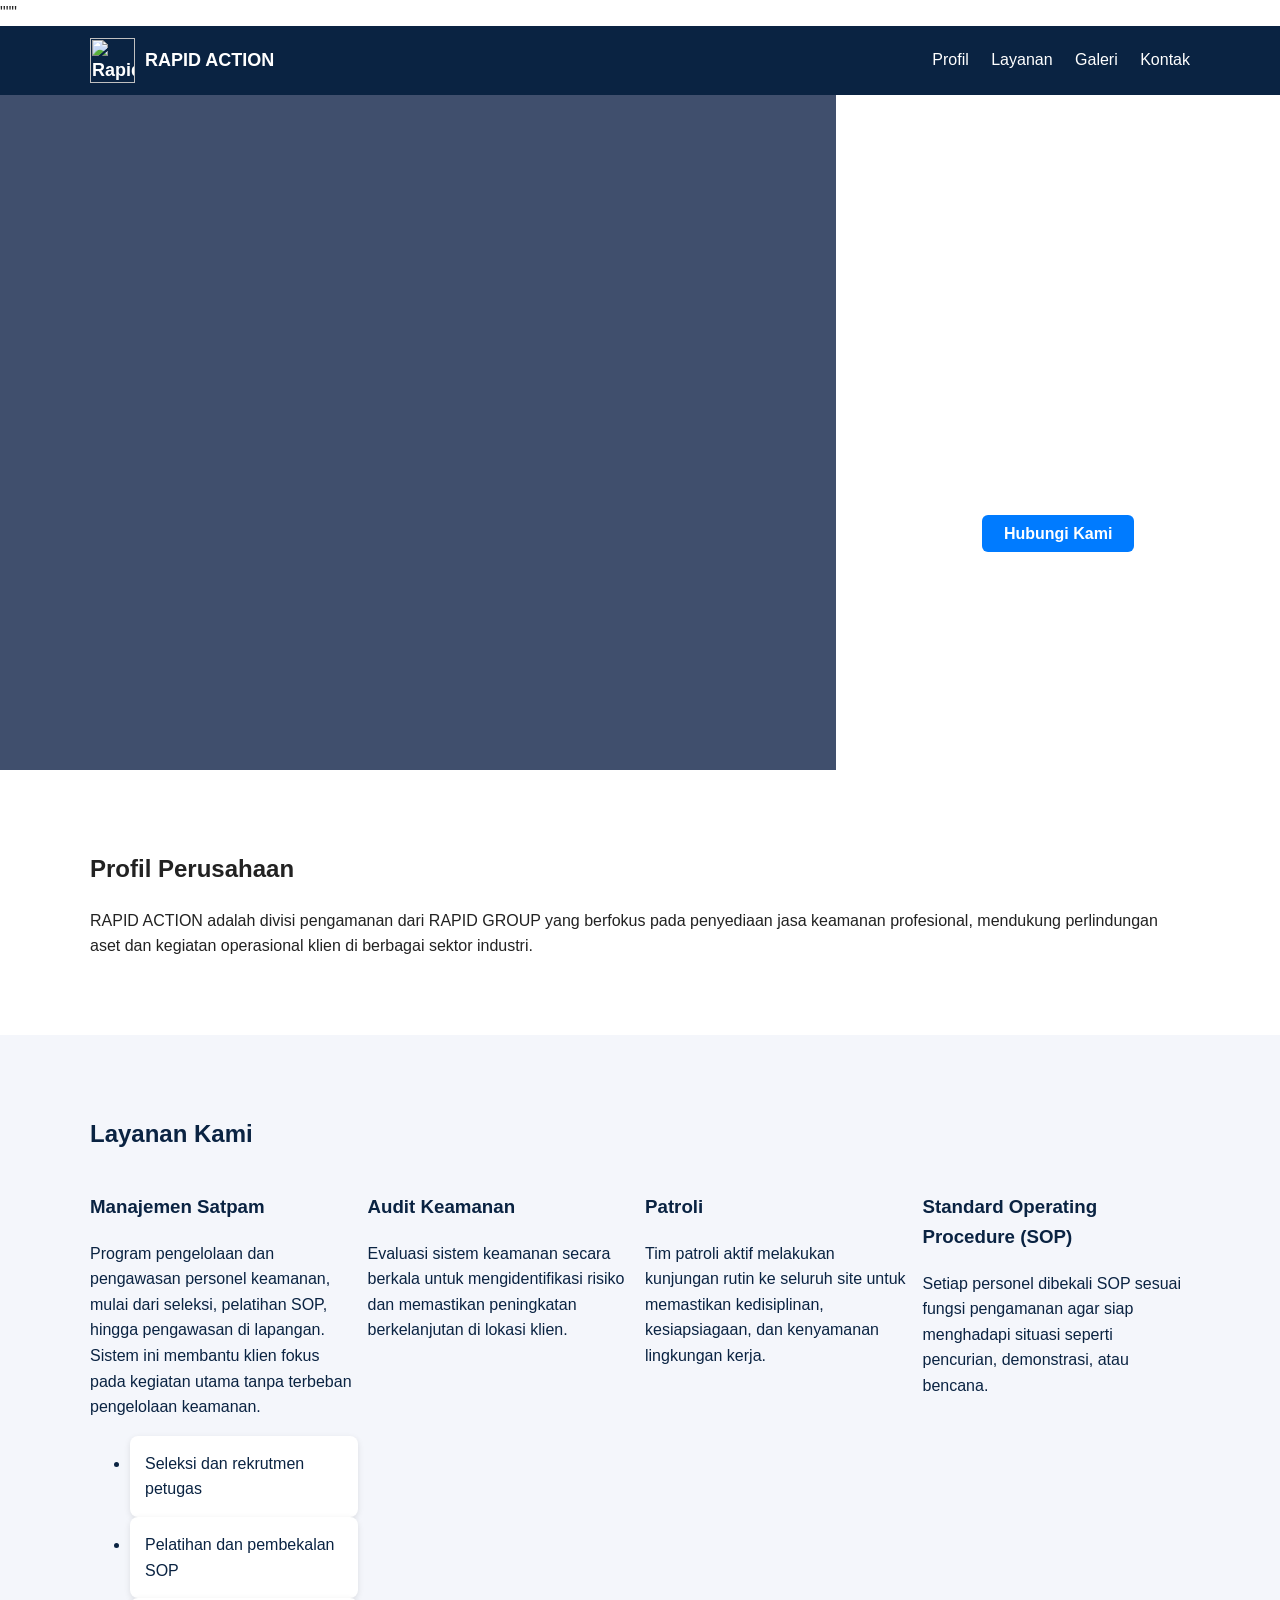
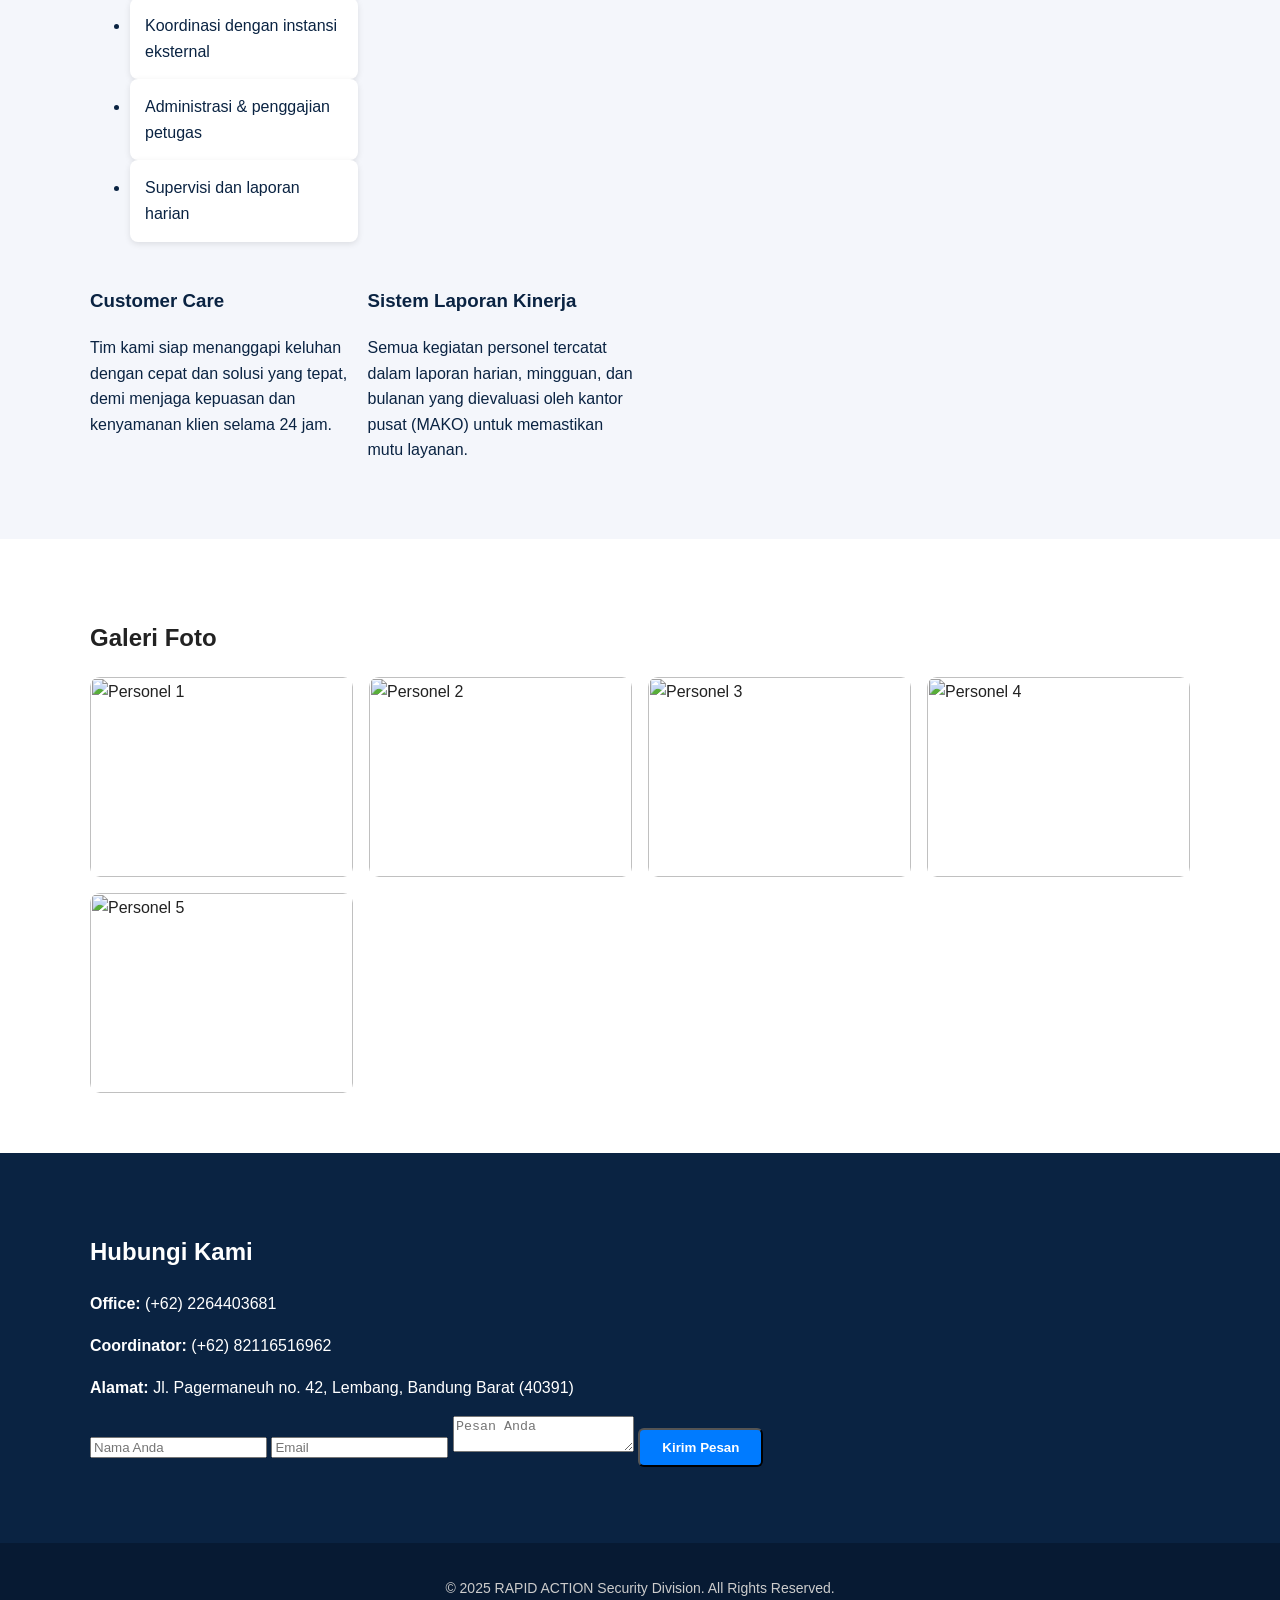
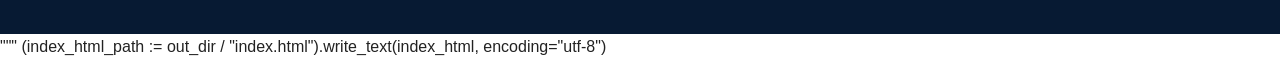
==== index.html @ 0999feb3 "Update index.html" ====
"""<!DOCTYPE html>
<html lang="id">
<head>
  <meta charset="UTF-8" />
  <meta name="viewport" content="width=device-width, initial-scale=1.0" />
  <title>RAPID ACTION - Security Division</title>
  <link rel="stylesheet" href="style.css" />
</head>
<body>
  <!-- HEADER -->
  <header class="navbar">
    <div class="container nav-container">
      <div class="logo">
        <img src="images/logo.png" alt="Rapid Action Logo" />
        <span>RAPID ACTION</span>
      </div>
      <nav>
        <a href="#profil">Profil</a>
        <a href="#layanan">Layanan</a>
        <a href="#galeri">Galeri</a>
        <a href="#kontak">Kontak</a>
      </nav>
    </div>
  </header>

  <!-- HERO -->
  <section class="hero" id="home">
    <div class="hero-overlay"></div>
    <div class="hero-content container">
      <h1>RAPID ACTION SECURITY DIVISION</h1>
      <p class="subtitle">Your Trusted Security Partner</p>
      <a href="#kontak" class="btn-primary">Hubungi Kami</a>
    </div>
  </section>

  <!-- PROFIL -->
  <section id="profil" class="container section fade-up">
    <h2>Profil Perusahaan</h2>
    <p>
      RAPID ACTION adalah divisi pengamanan dari RAPID GROUP yang berfokus pada penyediaan jasa keamanan profesional,
      mendukung perlindungan aset dan kegiatan operasional klien di berbagai sektor industri.
    </p>
  </section>

  <!-- LAYANAN -->
  <section id="layanan" class="section bg-light fade-up">
    <div class="container">
      <h2>Layanan Kami</h2>
      <div class="services">
        <div class="card">
          <h3>Manajemen Satpam</h3>
          <p>
            Program pengelolaan dan pengawasan personel keamanan, mulai dari seleksi, pelatihan SOP, hingga pengawasan di lapangan.
            Sistem ini membantu klien fokus pada kegiatan utama tanpa terbeban pengelolaan keamanan.
          </p>
          <ul>
            <li>Seleksi dan rekrutmen petugas</li>
            <li>Pelatihan dan pembekalan SOP</li>
            <li>Koordinasi dengan instansi eksternal</li>
            <li>Administrasi & penggajian petugas</li>
            <li>Supervisi dan laporan harian</li>
          </ul>
        </div>

        <div class="card">
          <h3>Audit Keamanan</h3>
          <p>Evaluasi sistem keamanan secara berkala untuk mengidentifikasi risiko dan memastikan peningkatan berkelanjutan di lokasi klien.</p>
        </div>

        <div class="card">
          <h3>Patroli</h3>
          <p>Tim patroli aktif melakukan kunjungan rutin ke seluruh site untuk memastikan kedisiplinan, kesiapsiagaan, dan kenyamanan lingkungan kerja.</p>
        </div>

        <div class="card">
          <h3>Standard Operating Procedure (SOP)</h3>
          <p>Setiap personel dibekali SOP sesuai fungsi pengamanan agar siap menghadapi situasi seperti pencurian, demonstrasi, atau bencana.</p>
        </div>

        <div class="card">
          <h3>Customer Care</h3>
          <p>Tim kami siap menanggapi keluhan dengan cepat dan solusi yang tepat, demi menjaga kepuasan dan kenyamanan klien selama 24 jam.</p>
        </div>

        <div class="card">
          <h3>Sistem Laporan Kinerja</h3>
          <p>Semua kegiatan personel tercatat dalam laporan harian, mingguan, dan bulanan yang dievaluasi oleh kantor pusat (MAKO) untuk memastikan mutu layanan.</p>
        </div>
      </div>
    </div>
  </section>

  <!-- GALERI -->
  <section id="galeri" class="container section fade-up">
    <h2>Galeri Foto</h2>
    <div class="gallery">
      <img src="images/foto1.jpg" alt="Personel 1" />
      <img src="images/foto2.jpg" alt="Personel 2" />
      <img src="images/foto3.jpg" alt="Personel 3" />
      <img src="images/foto4.jpg" alt="Personel 4" />
      <img src="images/foto5.jpg" alt="Personel 5" />
    </div>
  </section>

  <!-- KONTAK -->
  <section id="kontak" class="section bg-dark fade-up">
    <div class="container contact">
      <h2>Hubungi Kami</h2>
      <p><strong>Office:</strong> (+62) 2264403681</p>
      <p><strong>Coordinator:</strong> (+62) 82116516962</p>
      <p><strong>Alamat:</strong> Jl. Pagermaneuh no. 42, Lembang, Bandung Barat (40391)</p>
      <form>
        <input type="text" placeholder="Nama Anda" required />
        <input type="email" placeholder="Email" required />
        <textarea placeholder="Pesan Anda" required></textarea>
        <button type="submit" class="btn-primary">Kirim Pesan</button>
      </form>
    </div>
  </section>

  <footer>
    <p>© 2025 RAPID ACTION Security Division. All Rights Reserved.</p>
  </footer>

  <script src="scroll.js"></script>
</body>
</html>
"""
(index_html_path := out_dir / "index.html").write_text(index_html, encoding="utf-8")
---- style.css ----
body {
  margin: 0;
  font-family: "Segoe UI", sans-serif;
  line-height: 1.6;
  color: #222;
}

/* HEADER */
.navbar {
  background: #0a2342;
  color: #fff;
  padding: 12px 0;
  position: sticky;
  top: 0;
  z-index: 100;
}

.nav-container {
  display: flex;
  justify-content: space-between;
  align-items: center;
  max-width: 1100px;
  margin: 0 auto;
  padding: 0 20px;
}

.logo {
  display: flex;
  align-items: center;
  gap: 10px;
  font-weight: bold;
  font-size: 18px;
}

.logo img {
  height: 45px;
}

nav a {
  color: #fff;
  margin-left: 18px;
  text-decoration: none;
  font-weight: 500;
}

nav a:hover {
  color: #7aa6ff;
}

/* HERO */
.hero {
  background: url("images/building-night.jpg") center/cover no-repeat;
  height: 75vh;
  display: flex;
  align-items: center;
  justify-content: center;
  color: white;
  position: relative;
}

.hero-overlay {
  background: rgba(0, 20, 60, 0.75);
  width: 100%;
  height: 100%;
  display: flex;
  align-items: center;
}

.hero-content {
  max-width: 800px;
  margin: 0 auto;
  text-align: center;
  padding: 20px;
}

.hero h1 {
  font-size: 36px;
  margin-bottom: 16px;
}

.btn-primary {
  background: #007bff;
  color: #fff;
  padding: 10px 22px;
  border-radius: 6px;
  text-decoration: none;
  font-weight: bold;
  transition: 0.3s;
}

.btn-primary:hover {
  background: #005dc1;
}

/* SECTIONS */
.section {
  padding: 60px 20px;
}

.container {
  max-width: 1100px;
  margin: 0 auto;
}

.bg-light {
  background: #f4f6fb;
}

.bg-dark {
  background: #0a2342;
  color: white;
}

.services {
  list-style: none;
  padding: 0;
  display: grid;
  grid-template-columns: repeat(auto-fit, minmax(250px, 1fr));
  gap: 10px;
}

.services li {
  background: white;
  padding: 15px;
  border-radius: 8px;
  color: #0a2342;
  box-shadow: 0 2px 6px rgba(0, 0, 0, 0.1);
}

/* GALERI */
.gallery {
  display: grid;
  grid-template-columns: repeat(auto-fit, minmax(260px, 1fr));
  gap: 16px;
}

.gallery img {
  width: 100%;
  height: 200px;
  object-fit: cover;
  border-radius: 10px;
  transition: transform 0.3s;
}

.gallery img:hover {
  transform: scale(1.05);
}

/* KONTAK */
.contact-container {
  display: flex;
  flex-wrap: wrap;
  gap: 30px;
  justify-content: space-between;
}

.contact-form {
  flex: 1 1 350px;
  display: flex;
  flex-direction: column;
  gap: 10px;
}

.contact-form input,
.contact-form textarea {
  padding: 10px;
  border: none;
  border-radius: 6px;
  font-size: 14px;
}

.contact-form button {
  align-self: start;
}

.contact-info {
  flex: 1 1 300px;
}

/* FOOTER */
footer {
  background: #071a33;
  color: #ccc;
  text-align: center;
  padding: 20px 0;
  font-size: 14px;
}

/* RESPONSIVE */
@media (max-width: 768px) {
  nav {
    display: flex;
    flex-wrap: wrap;
    justify-content: center;
  }
  .hero h1 {
    font-size: 28px;
  }
  .contact-container {
    flex-direction: column;
  }
}
.bg-light {
  background: #f4f6fb;
  color: #0a2342; /* tambahkan baris ini */
}
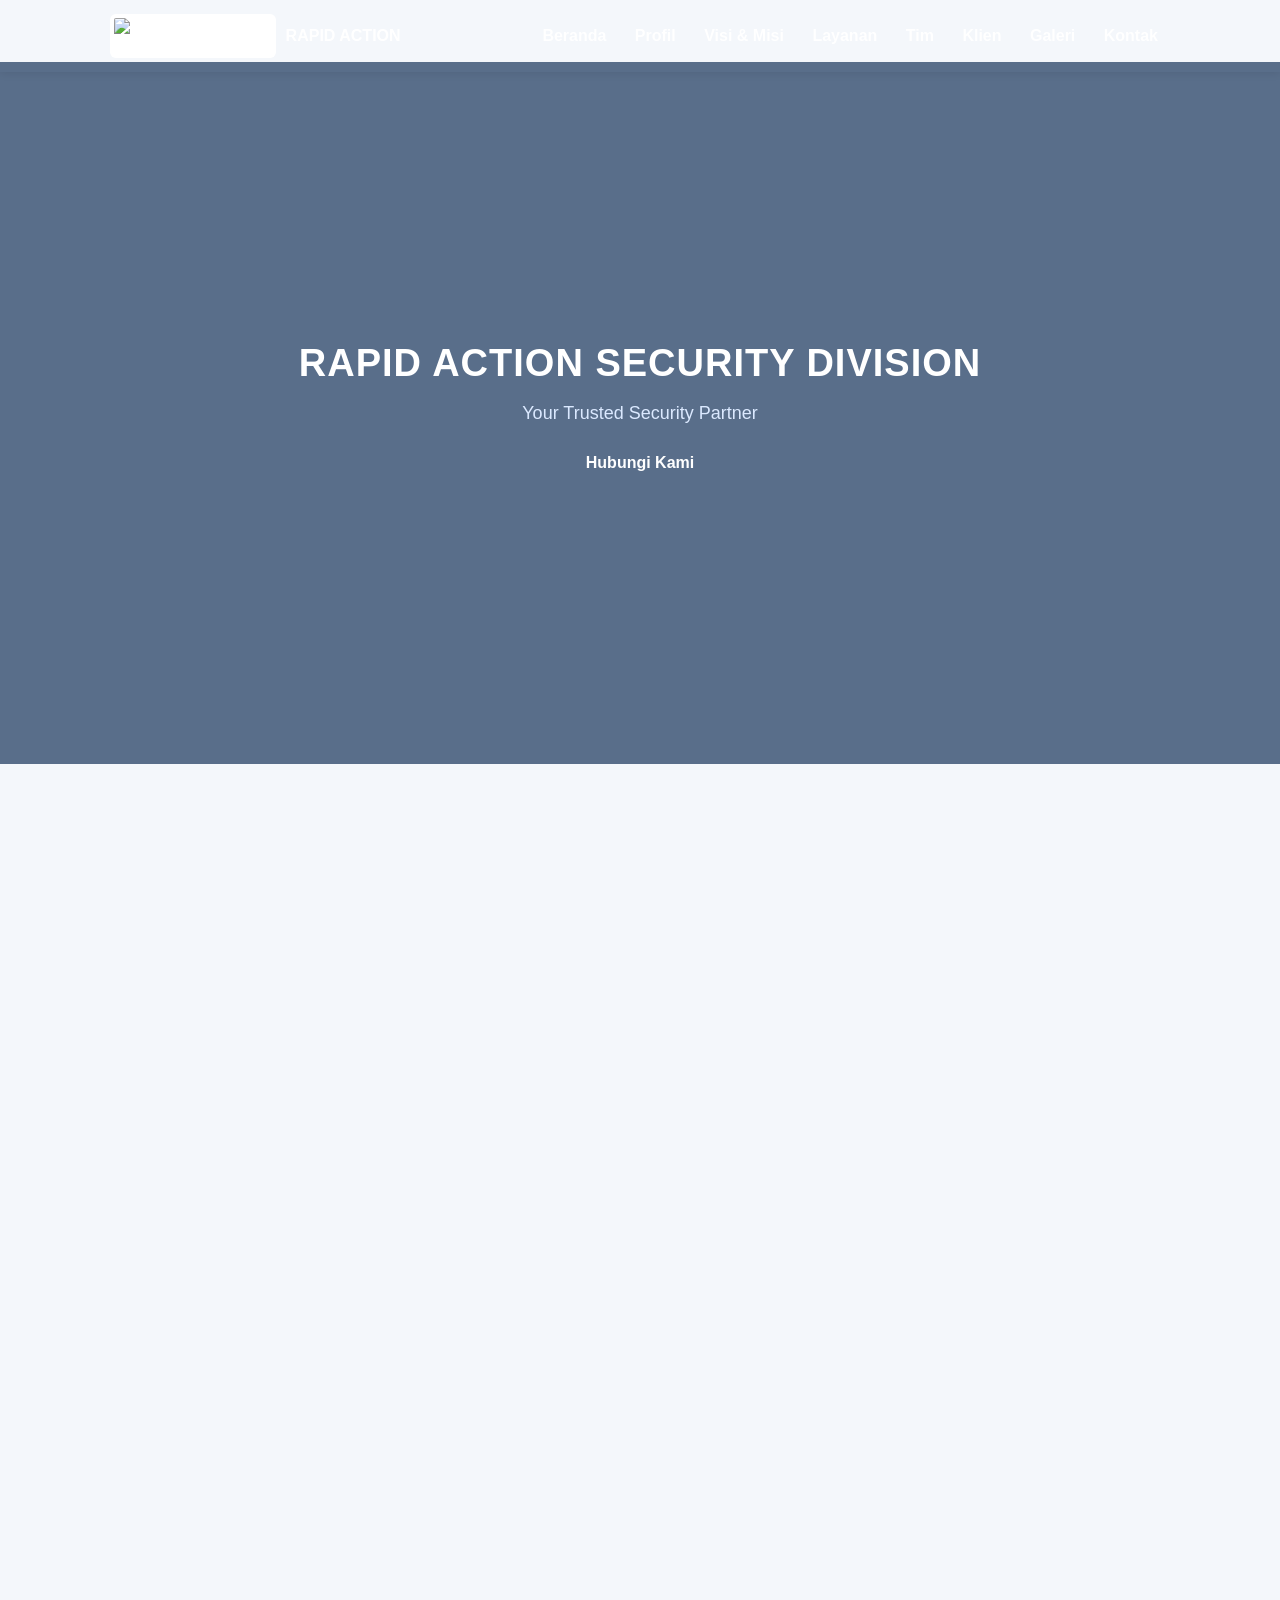
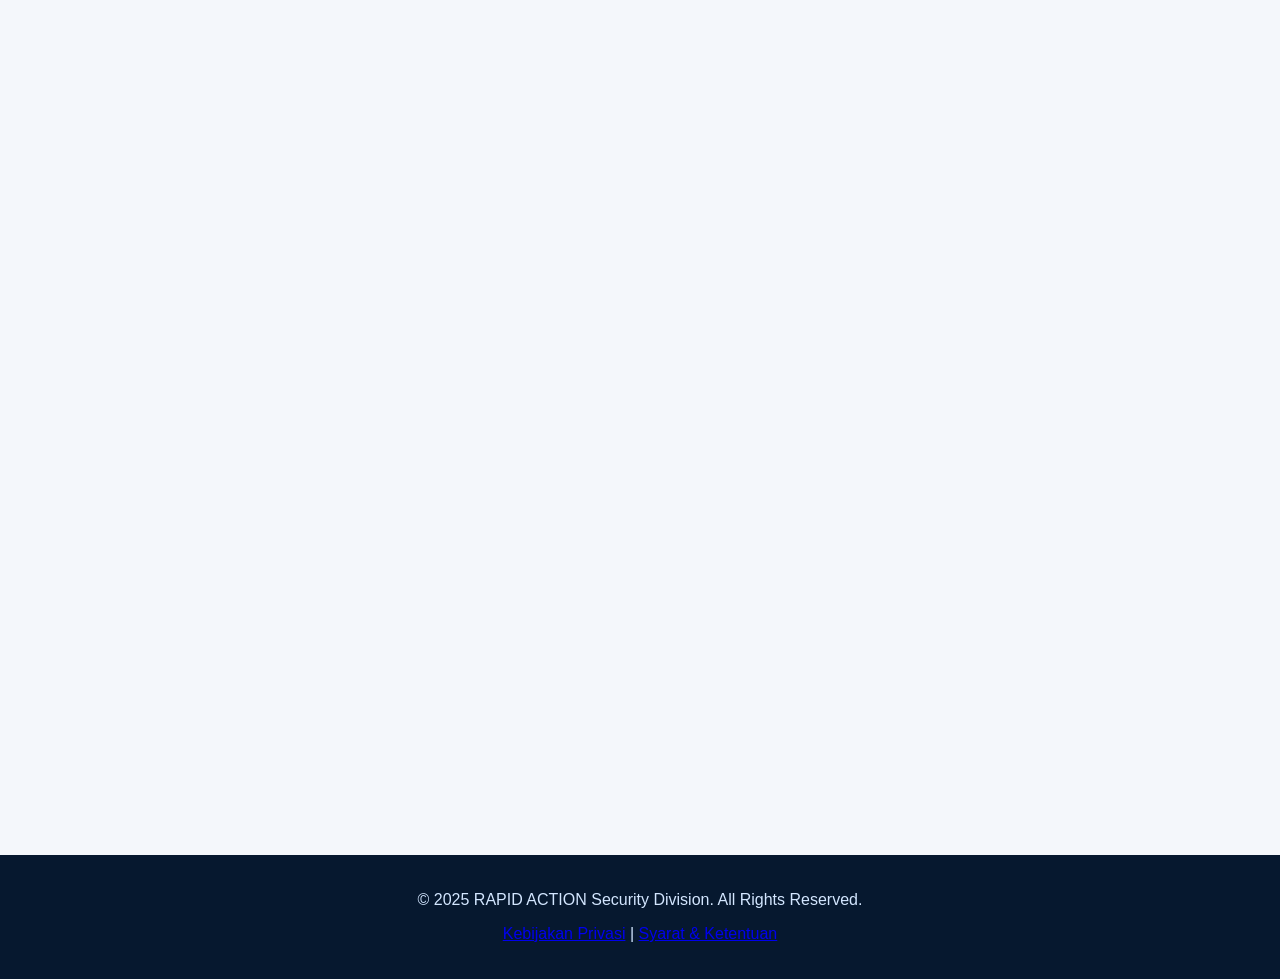
==== commit ddb76471: "Update index.html" ====
--- a/index.html
+++ b/index.html
@@ -1,9 +1,19 @@
-"""<!DOCTYPE html>
+<!DOCTYPE html>
 <html lang="id">
 <head>
   <meta charset="UTF-8" />
   <meta name="viewport" content="width=device-width, initial-scale=1.0" />
   <title>RAPID ACTION - Security Division</title>
+
+  <!-- SEO Meta Tags -->
+  <meta name="description" content="RAPID ACTION Security Division menyediakan layanan keamanan profesional dan terpercaya di berbagai sektor industri." />
+  <meta name="keywords" content="security, keamanan, satpam, patroli, audit keamanan, jasa keamanan profesional" />
+  <meta name="author" content="RAPID GROUP" />
+
+  <!-- Favicon -->
+  <link rel="icon" type="image/png" href="images/favicon.png" />
+
+  <!-- Stylesheet -->
   <link rel="stylesheet" href="style.css" />
 </head>
 <body>
@@ -15,8 +25,12 @@
         <span>RAPID ACTION</span>
       </div>
       <nav>
+        <a href="#home">Beranda</a>
         <a href="#profil">Profil</a>
+        <a href="#visi-misi">Visi & Misi</a>
         <a href="#layanan">Layanan</a>
+        <a href="#tim">Tim</a>
+        <a href="#klien">Klien</a>
         <a href="#galeri">Galeri</a>
         <a href="#kontak">Kontak</a>
       </nav>
@@ -38,55 +52,112 @@
     <h2>Profil Perusahaan</h2>
     <p>
       RAPID ACTION adalah divisi pengamanan dari RAPID GROUP yang berfokus pada penyediaan jasa keamanan profesional,
-      mendukung perlindungan aset dan kegiatan operasional klien di berbagai sektor industri.
+      mendukung perlindungan aset dan kegiatan operasional klien di berbagai sektor industri. Kami berkomitmen memberikan
+      layanan berbasis kualitas, disiplin, dan kepercayaan.
     </p>
   </section>
 
+  <!-- VISI MISI -->
+  <section id="visi-misi" class="section bg-light fade-up">
+    <div class="container">
+      <h2>Visi & Misi</h2>
+      <div class="visi-misi-grid">
+        <div>
+          <h3>Visi</h3>
+          <p>
+            Menjadi perusahaan penyedia jasa keamanan terkemuka di Indonesia yang mengutamakan profesionalisme, integritas, dan kepercayaan.
+          </p>
+        </div>
+        <div>
+          <h3>Misi</h3>
+          <ul>
+            <li>Memberikan layanan keamanan terbaik dengan personel berkualitas.</li>
+            <li>Membangun kemitraan jangka panjang dengan klien berbasis kepercayaan dan transparansi.</li>
+            <li>Mengembangkan sistem keamanan modern dengan teknologi dan pelatihan berkelanjutan.</li>
+          </ul>
+        </div>
+      </div>
+    </div>
+  </section>
+
   <!-- LAYANAN -->
-  <section id="layanan" class="section bg-light fade-up">
+  <section id="layanan" class="section fade-up">
     <div class="container">
       <h2>Layanan Kami</h2>
       <div class="services">
         <div class="card">
           <h3>Manajemen Satpam</h3>
           <p>
-            Program pengelolaan dan pengawasan personel keamanan, mulai dari seleksi, pelatihan SOP, hingga pengawasan di lapangan.
-            Sistem ini membantu klien fokus pada kegiatan utama tanpa terbeban pengelolaan keamanan.
+            Pengelolaan personel keamanan secara profesional, mulai dari seleksi, pelatihan SOP, hingga pengawasan lapangan.
           </p>
           <ul>
-            <li>Seleksi dan rekrutmen petugas</li>
+            <li>Rekrutmen & seleksi petugas</li>
             <li>Pelatihan dan pembekalan SOP</li>
-            <li>Koordinasi dengan instansi eksternal</li>
-            <li>Administrasi & penggajian petugas</li>
-            <li>Supervisi dan laporan harian</li>
+            <li>Supervisi & laporan rutin</li>
           </ul>
         </div>
 
         <div class="card">
           <h3>Audit Keamanan</h3>
-          <p>Evaluasi sistem keamanan secara berkala untuk mengidentifikasi risiko dan memastikan peningkatan berkelanjutan di lokasi klien.</p>
-        </div>
-
-        <div class="card">
-          <h3>Patroli</h3>
-          <p>Tim patroli aktif melakukan kunjungan rutin ke seluruh site untuk memastikan kedisiplinan, kesiapsiagaan, dan kenyamanan lingkungan kerja.</p>
+          <p>Evaluasi sistem keamanan secara menyeluruh untuk memastikan efektivitas dan mitigasi risiko di area klien.</p>
+        </div>
+
+        <div class="card">
+          <h3>Patroli & Pengawasan</h3>
+          <p>Tim patroli kami melakukan pengawasan rutin dengan sistem pelaporan real-time untuk menjamin keamanan area operasional.</p>
         </div>
 
         <div class="card">
           <h3>Standard Operating Procedure (SOP)</h3>
-          <p>Setiap personel dibekali SOP sesuai fungsi pengamanan agar siap menghadapi situasi seperti pencurian, demonstrasi, atau bencana.</p>
-        </div>
-
-        <div class="card">
-          <h3>Customer Care</h3>
-          <p>Tim kami siap menanggapi keluhan dengan cepat dan solusi yang tepat, demi menjaga kepuasan dan kenyamanan klien selama 24 jam.</p>
-        </div>
-
-        <div class="card">
-          <h3>Sistem Laporan Kinerja</h3>
-          <p>Semua kegiatan personel tercatat dalam laporan harian, mingguan, dan bulanan yang dievaluasi oleh kantor pusat (MAKO) untuk memastikan mutu layanan.</p>
-        </div>
-      </div>
+          <p>SOP disusun secara khusus sesuai kebutuhan lokasi dan risiko yang mungkin terjadi.</p>
+        </div>
+
+        <div class="card">
+          <h3>Customer Care 24 Jam</h3>
+          <p>Layanan pengaduan aktif 24 jam untuk memastikan respons cepat terhadap setiap situasi.</p>
+        </div>
+
+        <div class="card">
+          <h3>Sistem Pelaporan Digital</h3>
+          <p>Laporan kinerja dan kejadian dikirim otomatis ke klien dan pusat komando (MAKO) untuk evaluasi berkala.</p>
+        </div>
+      </div>
+    </div>
+  </section>
+
+  <!-- TIM -->
+  <section id="tim" class="section bg-light fade-up">
+    <div class="container">
+      <h2>Tim Profesional Kami</h2>
+      <div class="team-grid">
+        <div class="team-card">
+          <img src="images/team1.jpg" alt="Direktur Operasional" />
+          <h3>Andika Pratama</h3>
+          <p>Direktur Operasional</p>
+        </div>
+        <div class="team-card">
+          <img src="images/team2.jpg" alt="Supervisor Keamanan" />
+          <h3>Dedi Firmansyah</h3>
+          <p>Supervisor Keamanan</p>
+        </div>
+        <div class="team-card">
+          <img src="images/team3.jpg" alt="Koordinator Lapangan" />
+          <h3>Rina Setiawati</h3>
+          <p>Koordinator Lapangan</p>
+        </div>
+      </div>
+    </div>
+  </section>
+
+  <!-- KLIEN -->
+  <section id="klien" class="container section fade-up">
+    <h2>Klien Kami</h2>
+    <p>Kami dipercaya oleh berbagai perusahaan nasional dan internasional di sektor manufaktur, perhotelan, pendidikan, dan ritel.</p>
+    <div class="clients-grid">
+      <img src="images/client1.png" alt="Klien 1" />
+      <img src="images/client2.png" alt="Klien 2" />
+      <img src="images/client3.png" alt="Klien 3" />
+      <img src="images/client4.png" alt="Klien 4" />
     </div>
   </section>
 
@@ -106,24 +177,30 @@
   <section id="kontak" class="section bg-dark fade-up">
     <div class="container contact">
       <h2>Hubungi Kami</h2>
-      <p><strong>Office:</strong> (+62) 2264403681</p>
-      <p><strong>Coordinator:</strong> (+62) 82116516962</p>
-      <p><strong>Alamat:</strong> Jl. Pagermaneuh no. 42, Lembang, Bandung Barat (40391)</p>
-      <form>
-        <input type="text" placeholder="Nama Anda" required />
-        <input type="email" placeholder="Email" required />
-        <textarea placeholder="Pesan Anda" required></textarea>
+      <p><strong>Kantor:</strong> (+62) 2264403681</p>
+      <p><strong>Koordinator:</strong> (+62) 82116516962</p>
+      <p><strong>Alamat:</strong> Jl. Pagermaneuh No. 42, Lembang, Bandung Barat (40391)</p>
+      <form action="mailto:info@rapidaction.co.id" method="post" enctype="text/plain">
+        <input type="text" name="nama" placeholder="Nama Anda" required />
+        <input type="email" name="email" placeholder="Email" required />
+        <textarea name="pesan" placeholder="Pesan Anda" required></textarea>
         <button type="submit" class="btn-primary">Kirim Pesan</button>
       </form>
     </div>
   </section>
 
-  <footer>
-    <p>© 2025 RAPID ACTION Security Division. All Rights Reserved.</p>
+  <!-- FOOTER -->
+  <footer class="footer">
+    <div class="container footer-content">
+      <p>© 2025 RAPID ACTION Security Division. All Rights Reserved.</p>
+      <p>
+        <a href="#">Kebijakan Privasi</a> | 
+        <a href="#">Syarat & Ketentuan</a>
+      </p>
+    </div>
   </footer>
 
+  <!-- Scripts -->
   <script src="scroll.js"></script>
 </body>
 </html>
-"""
-(index_html_path := out_dir / "index.html").write_text(index_html, encoding="utf-8")
--- a/style.css
+++ b/style.css
@@ -1,208 +1,62 @@
-body {
-  margin: 0;
-  font-family: "Segoe UI", sans-serif;
-  line-height: 1.6;
-  color: #222;
-}
+ """/* Global */
+@import url('https://fonts.googleapis.com/css2?family=Poppins:wght@300;400;600;700&display=swap');
+:root{--navy:#1E3A5F;--accent:#4da8ff;--light:#f7f9fc}
+*{box-sizing:border-box}body{margin:0;font-family:'Poppins',sans-serif;color:#223;scroll-behavior:smooth;background:#f4f7fb}
 
-/* HEADER */
-.navbar {
-  background: #0a2342;
-  color: #fff;
-  padding: 12px 0;
-  position: sticky;
-  top: 0;
-  z-index: 100;
-}
-
-.nav-container {
-  display: flex;
-  justify-content: space-between;
-  align-items: center;
-  max-width: 1100px;
-  margin: 0 auto;
-  padding: 0 20px;
-}
-
-.logo {
-  display: flex;
-  align-items: center;
-  gap: 10px;
-  font-weight: bold;
-  font-size: 18px;
-}
-
-.logo img {
-  height: 45px;
-}
-
-nav a {
-  color: #fff;
-  margin-left: 18px;
-  text-decoration: none;
-  font-weight: 500;
-}
-
-nav a:hover {
-  color: #7aa6ff;
-}
+/* NAVBAR */
+.navbar{position:fixed;top:0;left:0;right:0;background:var(--navy);color:#fff;padding:14px 0;z-index:1000;box-shadow:0 2px 8px rgba(0,0,0,0.08)}
+.container{max-width:1100px;margin:0 auto;padding:0 20px}
+.nav-container{display:flex;justify-content:space-between;align-items:center}
+.logo{display:flex;align-items:center;gap:10px;font-weight:700;color:#fff}
+.logo img{height:44px;border-radius:6px;background:#fff;padding:4px}
+nav a{color:#fff;margin:0 12px;text-decoration:none;font-weight:600;opacity:0.95;transition:color .25s}
+nav a:hover{color:var(--accent)}
 
 /* HERO */
-.hero {
-  background: url("images/building-night.jpg") center/cover no-repeat;
-  height: 75vh;
-  display: flex;
-  align-items: center;
-  justify-content: center;
-  color: white;
-  position: relative;
-}
-
-.hero-overlay {
-  background: rgba(0, 20, 60, 0.75);
-  width: 100%;
-  height: 100%;
-  display: flex;
-  align-items: center;
-}
-
-.hero-content {
-  max-width: 800px;
-  margin: 0 auto;
-  text-align: center;
-  padding: 20px;
-}
-
-.hero h1 {
-  font-size: 36px;
-  margin-bottom: 16px;
-}
-
-.btn-primary {
-  background: #007bff;
-  color: #fff;
-  padding: 10px 22px;
-  border-radius: 6px;
-  text-decoration: none;
-  font-weight: bold;
-  transition: 0.3s;
-}
-
-.btn-primary:hover {
-  background: #005dc1;
-}
+.hero{background:url('images/hero.jpg') center/cover no-repeat;height:78vh;display:flex;align-items:center;justify-content:center;position:relative;margin-top:62px}
+.hero-overlay{position:absolute;inset:0;background:rgba(30,58,95,0.72);backdrop-filter:blur(1px)}
+.hero-content{position:relative;z-index:2;text-align:center;color:#fff;padding:30px;border-radius:8px;max-width:900px;animation:fadeIn 1s ease}
+.hero h1{font-size:38px;margin:0 0 8px;letter-spacing:1px}
+.subtitle{font-size:18px;margin-bottom:18px;color:#dbe9ff}
+.btn-primary{background:var(--accent);color:#fff;padding:12px 26px;border-radius:8px;text-decoration:none;font-weight:700;transition:all .25s;display:inline-block}
+.btn-primary:hover{background:#fff;color:var(--navy);transform:translateY(-3px);box-shadow:0 6px 18px rgba(77,168,255,0.18)}
 
 /* SECTIONS */
-.section {
-  padding: 60px 20px;
-}
+.section{padding:70px 20px}
+.bg-light{background:var(--light);color:#16324a}
+.bg-dark{background:var(--navy);color:#fff}
 
-.container {
-  max-width: 1100px;
-  margin: 0 auto;
-}
+/* HERO / CONTENT CONTAINER */
+.section.container h2{text-align:center;margin-bottom:18px;font-size:28px;color:var(--navy)}
 
-.bg-light {
-  background: #f4f6fb;
-}
+/* SERVICES */
+.services{display:grid;grid-template-columns:repeat(auto-fit,minmax(260px,1fr));gap:22px;align-items:start}
+.card{background:#fff;padding:20px;border-radius:12px;box-shadow:0 8px 20px rgba(19,38,63,0.06);transition:transform .35s,box-shadow .35s;min-height:180px}
+.card h3{color:var(--navy);margin:0 0 8px;font-size:18px}
+.card p{color:#3b4854;line-height:1.6}
+.card ul{margin-top:10px;padding-left:18px;color:#3b4854}
+.card:hover{transform:translateY(-8px);box-shadow:0 18px 40px rgba(19,38,63,0.12)}
 
-.bg-dark {
-  background: #0a2342;
-  color: white;
-}
+/* GALLERY */
+.gallery{display:grid;grid-template-columns:repeat(auto-fit,minmax(220px,1fr));gap:16px}
+.gallery img{width:100%;height:180px;object-fit:cover;border-radius:10px;transition:transform .35s,box-shadow .35s}
+.gallery img:hover{transform:scale(1.06);box-shadow:0 10px 30px rgba(0,0,0,0.18)}
 
-.services {
-  list-style: none;
-  padding: 0;
-  display: grid;
-  grid-template-columns: repeat(auto-fit, minmax(250px, 1fr));
-  gap: 10px;
-}
-
-.services li {
-  background: white;
-  padding: 15px;
-  border-radius: 8px;
-  color: #0a2342;
-  box-shadow: 0 2px 6px rgba(0, 0, 0, 0.1);
-}
-
-/* GALERI */
-.gallery {
-  display: grid;
-  grid-template-columns: repeat(auto-fit, minmax(260px, 1fr));
-  gap: 16px;
-}
-
-.gallery img {
-  width: 100%;
-  height: 200px;
-  object-fit: cover;
-  border-radius: 10px;
-  transition: transform 0.3s;
-}
-
-.gallery img:hover {
-  transform: scale(1.05);
-}
-
-/* KONTAK */
-.contact-container {
-  display: flex;
-  flex-wrap: wrap;
-  gap: 30px;
-  justify-content: space-between;
-}
-
-.contact-form {
-  flex: 1 1 350px;
-  display: flex;
-  flex-direction: column;
-  gap: 10px;
-}
-
-.contact-form input,
-.contact-form textarea {
-  padding: 10px;
-  border: none;
-  border-radius: 6px;
-  font-size: 14px;
-}
-
-.contact-form button {
-  align-self: start;
-}
-
-.contact-info {
-  flex: 1 1 300px;
-}
+/* CONTACT */
+.contact p{margin:6px 0;color:#fff}
+.contact form{max-width:520px;margin:18px auto 0;display:flex;flex-direction:column;gap:12px}
+.contact input,.contact textarea{padding:12px;border-radius:8px;border:none;outline:none}
+.contact textarea{min-height:110px;resize:vertical}
+.contact button.btn-primary{align-self:start;border:none;padding:12px 26px}
 
 /* FOOTER */
-footer {
-  background: #071a33;
-  color: #ccc;
-  text-align: center;
-  padding: 20px 0;
-  font-size: 14px;
-}
+footer{padding:20px;text-align:center;background:#06182f;color:#d3e6ff}
+
+/* ANIMATIONS */
+@keyframes fadeIn{from{opacity:0;transform:translateY(10px)}to{opacity:1;transform:translateY(0)}}
+.fade-up{opacity:0;transform:translateY(20px);transition:all .7s cubic-bezier(.2,.9,.3,1)}
 
 /* RESPONSIVE */
-@media (max-width: 768px) {
-  nav {
-    display: flex;
-    flex-wrap: wrap;
-    justify-content: center;
-  }
-  .hero h1 {
-    font-size: 28px;
-  }
-  .contact-container {
-    flex-direction: column;
-  }
-}
-.bg-light {
-  background: #f4f6fb;
-  color: #0a2342; /* tambahkan baris ini */
-}
-
-
+@media (max-width:768px){.nav-container{flex-direction:column;gap:10px}.hero h1{font-size:26px}.hero{height:60vh}.gallery img{height:140px}}
+"""
+(index_css_path := out_dir / "style.css").write_text(style_css, encoding="utf-8")
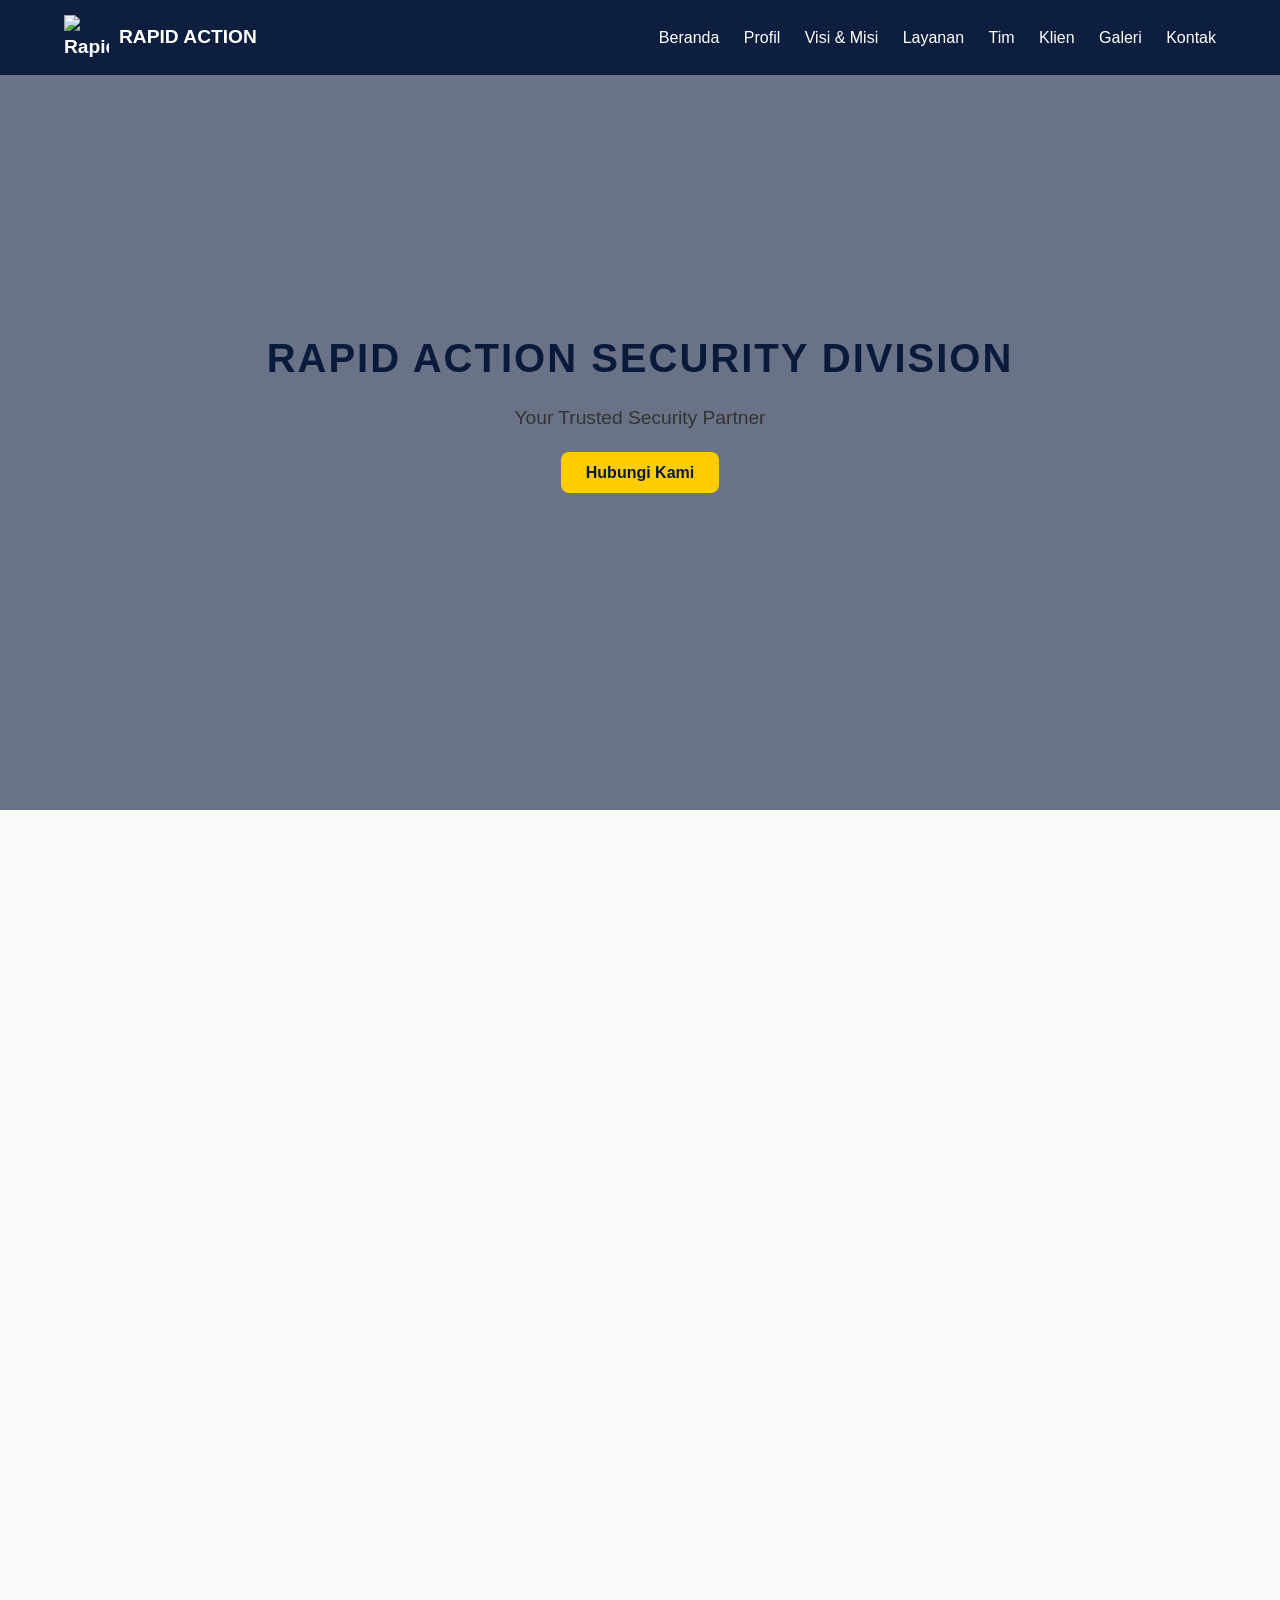
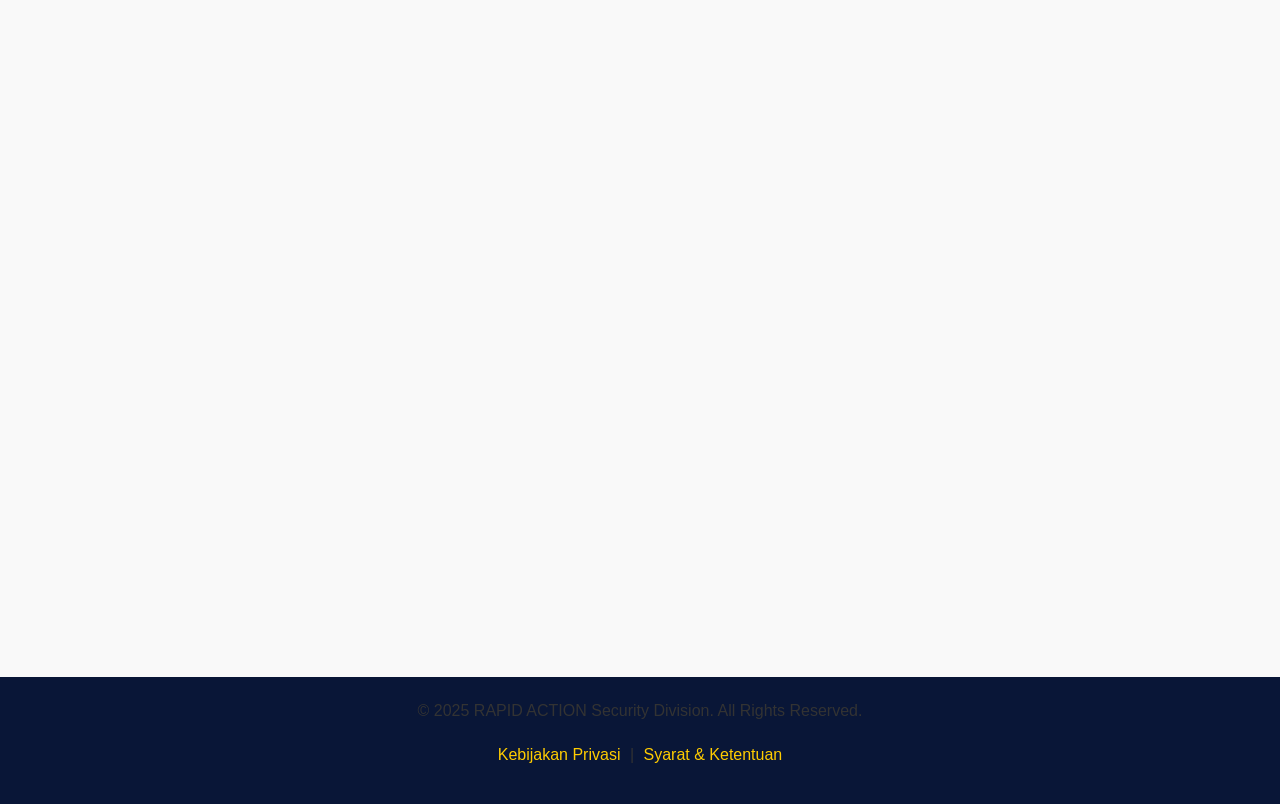
==== commit d316050d: "Update index.html" ====
--- a/index.html
+++ b/index.html
@@ -39,13 +39,13 @@
 
   <!-- HERO -->
   <section class="hero" id="home">
-    <div class="hero-overlay"></div>
-    <div class="hero-content container">
-      <h1>RAPID ACTION SECURITY DIVISION</h1>
-      <p class="subtitle">Your Trusted Security Partner</p>
-      <a href="#kontak" class="btn-primary">Hubungi Kami</a>
-    </div>
-  </section>
+  <div class="hero-overlay"></div>
+  <div class="hero-content container">
+    <h1>RAPID ACTION SECURITY DIVISION</h1>
+    <p class="subtitle">Your Trusted Security Partner</p>
+    <a href="#kontak" class="btn-primary">Hubungi Kami</a>
+  </div>
+</section>
 
   <!-- PROFIL -->
   <section id="profil" class="container section fade-up">
--- a/style.css
+++ b/style.css
@@ -1,62 +1,363 @@
- """/* Global */
-@import url('https://fonts.googleapis.com/css2?family=Poppins:wght@300;400;600;700&display=swap');
-:root{--navy:#1E3A5F;--accent:#4da8ff;--light:#f7f9fc}
-*{box-sizing:border-box}body{margin:0;font-family:'Poppins',sans-serif;color:#223;scroll-behavior:smooth;background:#f4f7fb}
-
-/* NAVBAR */
-.navbar{position:fixed;top:0;left:0;right:0;background:var(--navy);color:#fff;padding:14px 0;z-index:1000;box-shadow:0 2px 8px rgba(0,0,0,0.08)}
-.container{max-width:1100px;margin:0 auto;padding:0 20px}
-.nav-container{display:flex;justify-content:space-between;align-items:center}
-.logo{display:flex;align-items:center;gap:10px;font-weight:700;color:#fff}
-.logo img{height:44px;border-radius:6px;background:#fff;padding:4px}
-nav a{color:#fff;margin:0 12px;text-decoration:none;font-weight:600;opacity:0.95;transition:color .25s}
-nav a:hover{color:var(--accent)}
-
-/* HERO */
-.hero{background:url('images/hero.jpg') center/cover no-repeat;height:78vh;display:flex;align-items:center;justify-content:center;position:relative;margin-top:62px}
-.hero-overlay{position:absolute;inset:0;background:rgba(30,58,95,0.72);backdrop-filter:blur(1px)}
-.hero-content{position:relative;z-index:2;text-align:center;color:#fff;padding:30px;border-radius:8px;max-width:900px;animation:fadeIn 1s ease}
-.hero h1{font-size:38px;margin:0 0 8px;letter-spacing:1px}
-.subtitle{font-size:18px;margin-bottom:18px;color:#dbe9ff}
-.btn-primary{background:var(--accent);color:#fff;padding:12px 26px;border-radius:8px;text-decoration:none;font-weight:700;transition:all .25s;display:inline-block}
-.btn-primary:hover{background:#fff;color:var(--navy);transform:translateY(-3px);box-shadow:0 6px 18px rgba(77,168,255,0.18)}
-
-/* SECTIONS */
-.section{padding:70px 20px}
-.bg-light{background:var(--light);color:#16324a}
-.bg-dark{background:var(--navy);color:#fff}
-
-/* HERO / CONTENT CONTAINER */
-.section.container h2{text-align:center;margin-bottom:18px;font-size:28px;color:var(--navy)}
-
-/* SERVICES */
-.services{display:grid;grid-template-columns:repeat(auto-fit,minmax(260px,1fr));gap:22px;align-items:start}
-.card{background:#fff;padding:20px;border-radius:12px;box-shadow:0 8px 20px rgba(19,38,63,0.06);transition:transform .35s,box-shadow .35s;min-height:180px}
-.card h3{color:var(--navy);margin:0 0 8px;font-size:18px}
-.card p{color:#3b4854;line-height:1.6}
-.card ul{margin-top:10px;padding-left:18px;color:#3b4854}
-.card:hover{transform:translateY(-8px);box-shadow:0 18px 40px rgba(19,38,63,0.12)}
-
-/* GALLERY */
-.gallery{display:grid;grid-template-columns:repeat(auto-fit,minmax(220px,1fr));gap:16px}
-.gallery img{width:100%;height:180px;object-fit:cover;border-radius:10px;transition:transform .35s,box-shadow .35s}
-.gallery img:hover{transform:scale(1.06);box-shadow:0 10px 30px rgba(0,0,0,0.18)}
-
-/* CONTACT */
-.contact p{margin:6px 0;color:#fff}
-.contact form{max-width:520px;margin:18px auto 0;display:flex;flex-direction:column;gap:12px}
-.contact input,.contact textarea{padding:12px;border-radius:8px;border:none;outline:none}
-.contact textarea{min-height:110px;resize:vertical}
-.contact button.btn-primary{align-self:start;border:none;padding:12px 26px}
-
-/* FOOTER */
-footer{padding:20px;text-align:center;background:#06182f;color:#d3e6ff}
-
-/* ANIMATIONS */
-@keyframes fadeIn{from{opacity:0;transform:translateY(10px)}to{opacity:1;transform:translateY(0)}}
-.fade-up{opacity:0;transform:translateY(20px);transition:all .7s cubic-bezier(.2,.9,.3,1)}
-
-/* RESPONSIVE */
-@media (max-width:768px){.nav-container{flex-direction:column;gap:10px}.hero h1{font-size:26px}.hero{height:60vh}.gallery img{height:140px}}
-"""
-(index_css_path := out_dir / "style.css").write_text(style_css, encoding="utf-8")
+/* ================================
+   GLOBAL STYLE
+=================================== */
+* {
+  margin: 0;
+  padding: 0;
+  box-sizing: border-box;
+  scroll-behavior: smooth;
+}
+
+body {
+  font-family: 'Poppins', Arial, sans-serif;
+  background-color: #f9f9f9;
+  color: #222;
+  line-height: 1.7;
+}
+
+img {
+  max-width: 100%;
+  display: block;
+}
+
+.container {
+  width: 90%;
+  max-width: 1200px;
+  margin: 0 auto;
+}
+
+h1, h2, h3 {
+  font-weight: 700;
+  color: #0a1a3b;
+}
+
+p {
+  margin-bottom: 1em;
+  color: #333;
+}
+
+.section {
+  padding: 80px 0;
+}
+
+.bg-light {
+  background-color: #f1f5fa;
+}
+
+.bg-dark {
+  background-color: #0a1a3b;
+  color: #fff;
+}
+
+/* ================================
+   NAVBAR
+=================================== */
+.navbar {
+  position: fixed;
+  width: 100%;
+  top: 0;
+  left: 0;
+  background: rgba(10, 26, 59, 0.95);
+  color: #fff;
+  padding: 15px 0;
+  z-index: 1000;
+  backdrop-filter: blur(5px);
+}
+
+.nav-container {
+  display: flex;
+  align-items: center;
+  justify-content: space-between;
+}
+
+.logo {
+  display: flex;
+  align-items: center;
+  gap: 10px;
+  font-size: 1.2rem;
+  font-weight: 600;
+}
+
+.logo img {
+  width: 45px;
+  height: 45px;
+}
+
+.navbar nav a {
+  margin-left: 20px;
+  text-decoration: none;
+  color: #fff;
+  font-weight: 500;
+  transition: color 0.3s;
+}
+
+.navbar nav a:hover {
+  color: #ffcc00;
+}
+
+/* ================================
+   HERO SECTION
+=================================== */
+.hero {
+  position: relative;
+  height: 90vh;
+  background: url("images/hero-bg.jpg") center/cover no-repeat;
+  display: flex;
+  align-items: center;
+  justify-content: center;
+  text-align: center;
+}
+
+.hero-overlay {
+  position: absolute;
+  top: 0;
+  left: 0;
+  width: 100%;
+  height: 100%;
+  background: rgba(10, 26, 59, 0.6);
+}
+
+.hero-content {
+  position: relative;
+  color: #fff;
+  z-index: 2;
+}
+
+.hero h1 {
+  font-size: 2.5rem;
+  letter-spacing: 2px;
+  margin-bottom: 10px;
+}
+
+.hero .subtitle {
+  font-size: 1.2rem;
+  margin-bottom: 25px;
+}
+
+.btn-primary {
+  background-color: #ffcc00;
+  color: #0a1a3b;
+  padding: 12px 25px;
+  border: none;
+  border-radius: 8px;
+  text-decoration: none;
+  font-weight: 600;
+  transition: 0.3s;
+}
+
+.btn-primary:hover {
+  background-color: #f0b400;
+}
+
+/* ================================
+   PROFIL / VISI MISI
+=================================== */
+#profil p, #visi-misi p {
+  font-size: 1.05rem;
+}
+
+.visi-misi-grid {
+  display: grid;
+  gap: 30px;
+  grid-template-columns: repeat(auto-fit, minmax(300px, 1fr));
+}
+
+.visi-misi-grid h3 {
+  color: #0a1a3b;
+  margin-bottom: 10px;
+}
+
+.visi-misi-grid ul {
+  list-style: disc;
+  padding-left: 20px;
+}
+
+/* ================================
+   LAYANAN
+=================================== */
+.services {
+  display: grid;
+  gap: 25px;
+  grid-template-columns: repeat(auto-fit, minmax(280px, 1fr));
+  margin-top: 30px;
+}
+
+.card {
+  background-color: #fff;
+  border-radius: 12px;
+  box-shadow: 0 4px 10px rgba(0, 0, 0, 0.1);
+  padding: 25px;
+  transition: transform 0.3s, box-shadow 0.3s;
+}
+
+.card:hover {
+  transform: translateY(-5px);
+  box-shadow: 0 6px 15px rgba(0, 0, 0, 0.15);
+}
+
+.card h3 {
+  color: #0a1a3b;
+  margin-bottom: 10px;
+}
+
+/* ================================
+   TIM
+=================================== */
+.team-grid {
+  display: grid;
+  gap: 25px;
+  grid-template-columns: repeat(auto-fit, minmax(250px, 1fr));
+  margin-top: 40px;
+  text-align: center;
+}
+
+.team-card {
+  background: #fff;
+  border-radius: 12px;
+  padding: 20px;
+  box-shadow: 0 3px 10px rgba(0, 0, 0, 0.1);
+  transition: transform 0.3s;
+}
+
+.team-card:hover {
+  transform: translateY(-6px);
+}
+
+.team-card img {
+  border-radius: 50%;
+  width: 120px;
+  height: 120px;
+  margin-bottom: 15px;
+}
+
+/* ================================
+   KLIEN
+=================================== */
+.clients-grid {
+  display: grid;
+  gap: 25px;
+  grid-template-columns: repeat(auto-fit, minmax(150px, 1fr));
+  align-items: center;
+  margin-top: 30px;
+}
+
+.clients-grid img {
+  filter: grayscale(100%);
+  opacity: 0.8;
+  transition: 0.3s;
+}
+
+.clients-grid img:hover {
+  filter: grayscale(0);
+  opacity: 1;
+}
+
+/* ================================
+   GALERI
+=================================== */
+.gallery {
+  display: grid;
+  gap: 10px;
+  grid-template-columns: repeat(auto-fit, minmax(200px, 1fr));
+  margin-top: 30px;
+}
+
+.gallery img {
+  border-radius: 8px;
+  transition: transform 0.3s;
+}
+
+.gallery img:hover {
+  transform: scale(1.05);
+}
+
+/* ================================
+   KONTAK
+=================================== */
+.contact {
+  text-align: center;
+}
+
+.contact form {
+  margin-top: 30px;
+  display: grid;
+  gap: 15px;
+  max-width: 600px;
+  margin-inline: auto;
+}
+
+.contact input, .contact textarea {
+  padding: 12px 15px;
+  border: none;
+  border-radius: 8px;
+  font-size: 1rem;
+  width: 100%;
+}
+
+.contact input:focus, .contact textarea:focus {
+  outline: 2px solid #ffcc00;
+}
+
+.contact textarea {
+  resize: vertical;
+  min-height: 120px;
+}
+
+/* ================================
+   FOOTER
+=================================== */
+.footer {
+  background-color: #091637;
+  color: #ccc;
+  text-align: center;
+  padding: 20px 0;
+}
+
+.footer a {
+  color: #ffcc00;
+  text-decoration: none;
+  margin: 0 5px;
+}
+
+.footer a:hover {
+  text-decoration: underline;
+}
+
+/* ================================
+   ANIMATION FADE-UP
+=================================== */
+.fade-up {
+  opacity: 0;
+  transform: translateY(30px);
+  transition: all 0.8s ease-out;
+}
+
+.fade-up.show {
+  opacity: 1;
+  transform: translateY(0);
+}
+
+/* ================================
+   RESPONSIVE DESIGN
+=================================== */
+@media (max-width: 768px) {
+  .navbar nav {
+    display: none;
+  }
+
+  .hero h1 {
+    font-size: 1.8rem;
+  }
+
+  .hero .subtitle {
+    font-size: 1rem;
+  }
+
+  .btn-primary {
+    padding: 10px 18px;
+  }
+
+  .logo span {
+    font-size: 1rem;
+  }
+}
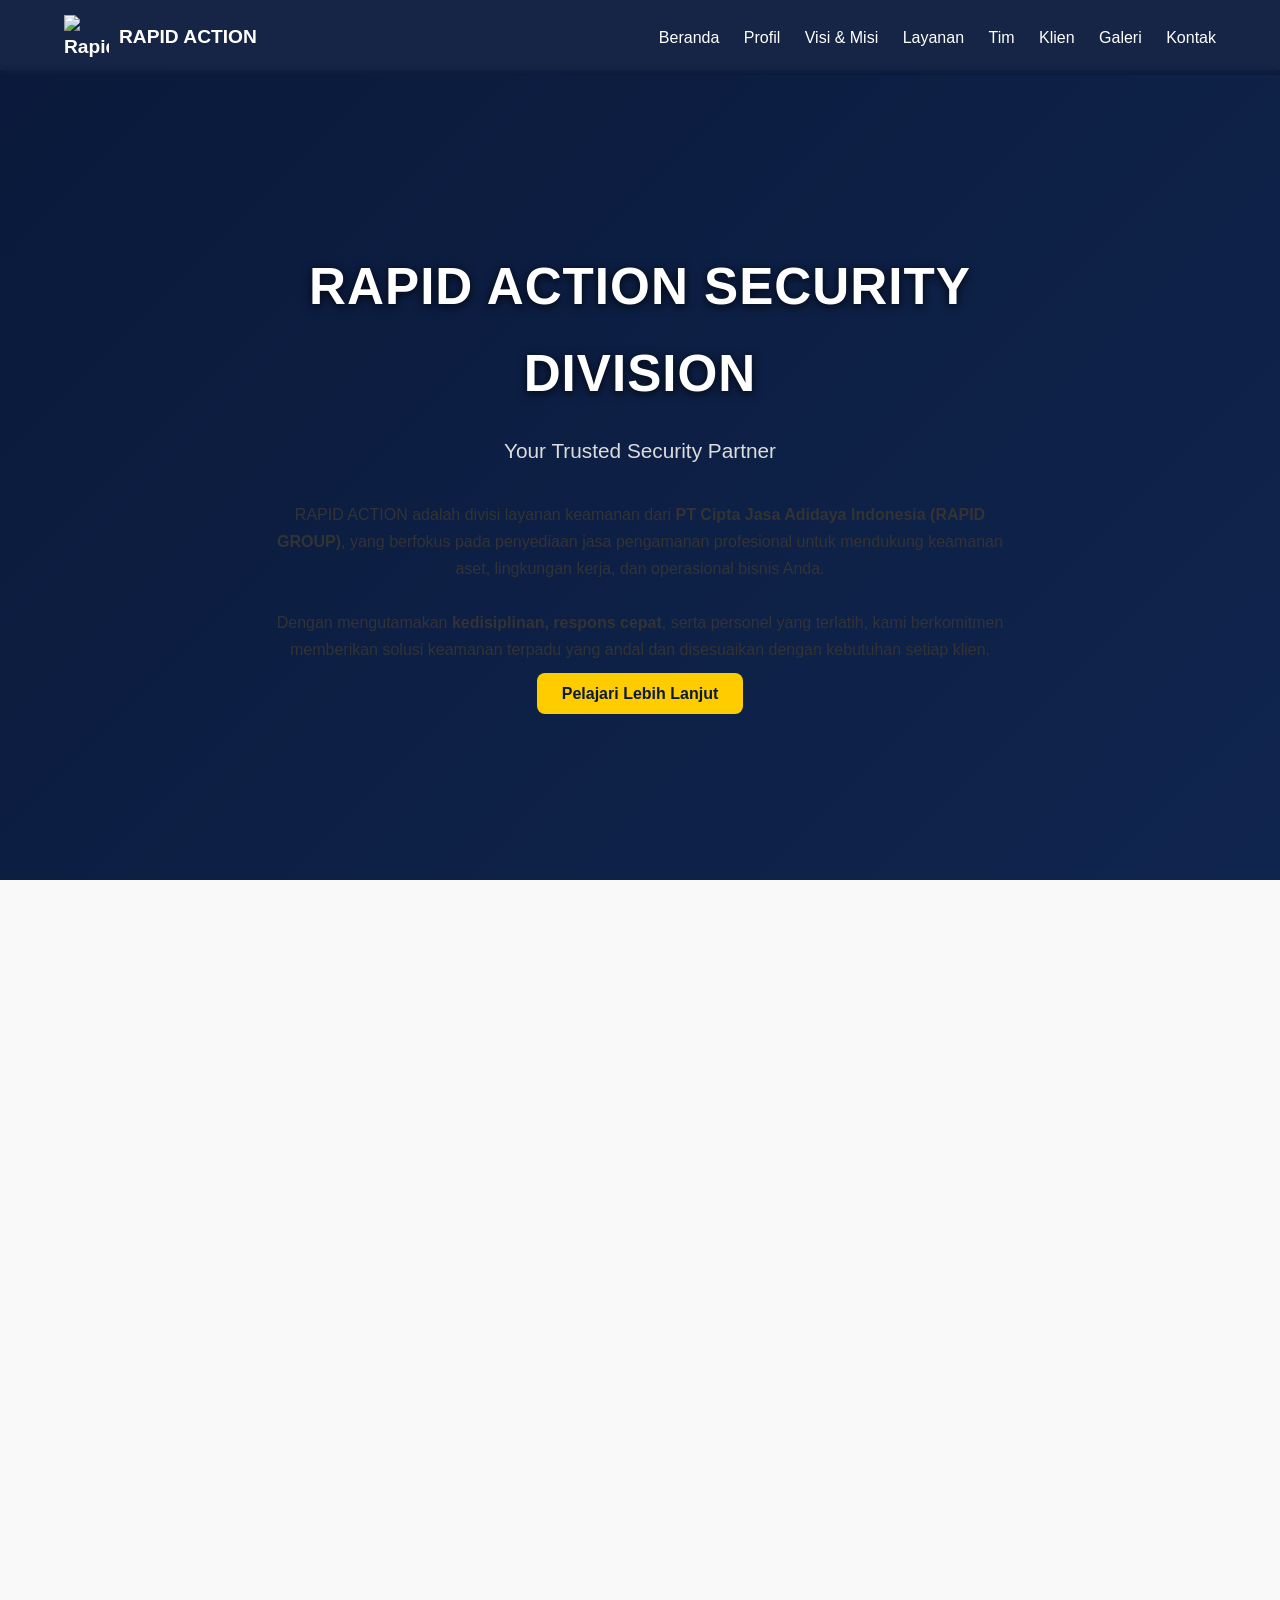
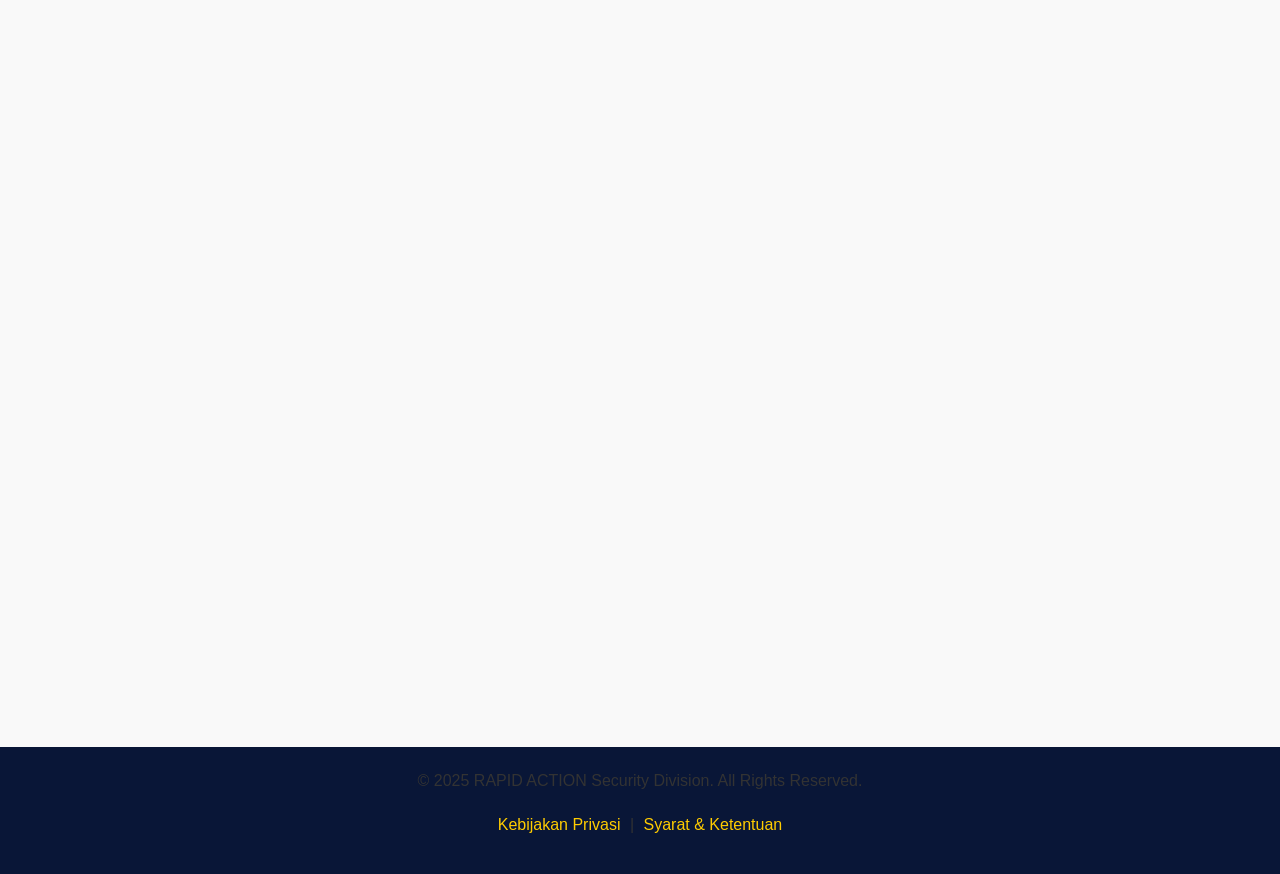
==== commit 347f5996: "Update index.html" ====
--- a/index.html
+++ b/index.html
@@ -38,14 +38,23 @@
   </header>
 
   <!-- HERO -->
-  <section class="hero" id="home">
+<section class="hero" id="home">
   <div class="hero-overlay"></div>
   <div class="hero-content container">
     <h1>RAPID ACTION SECURITY DIVISION</h1>
     <p class="subtitle">Your Trusted Security Partner</p>
-    <a href="#kontak" class="btn-primary">Hubungi Kami</a>
+    <p class="hero-description">
+      RAPID ACTION adalah divisi layanan keamanan dari <strong>PT Cipta Jasa Adidaya Indonesia (RAPID GROUP)</strong>, 
+      yang berfokus pada penyediaan jasa pengamanan profesional untuk mendukung keamanan aset, 
+      lingkungan kerja, dan operasional bisnis Anda. 
+      <br /><br />
+      Dengan mengutamakan <strong>kedisiplinan, respons cepat</strong>, serta personel yang terlatih, 
+      kami berkomitmen memberikan solusi keamanan terpadu yang andal dan disesuaikan dengan kebutuhan setiap klien.
+    </p>
+    <a href="#profil" class="btn-primary">Pelajari Lebih Lanjut</a>
   </div>
 </section>
+
 
   <!-- PROFIL -->
   <section id="profil" class="container section fade-up">
--- a/style.css
+++ b/style.css
@@ -101,7 +101,8 @@
 .hero {
   position: relative;
   height: 90vh;
-  background: url("images/hero-bg.jpg") center/cover no-repeat;
+  margin-top: 70px;
+  background: linear-gradient(135deg, #0a1a3b, #19376d);
   display: flex;
   align-items: center;
   justify-content: center;
@@ -119,20 +120,43 @@
 
 .hero-content {
   position: relative;
-  color: #fff;
   z-index: 2;
-}
-
-.hero h1 {
-  font-size: 2.5rem;
-  letter-spacing: 2px;
-  margin-bottom: 10px;
-}
-
-.hero .subtitle {
-  font-size: 1.2rem;
-  margin-bottom: 25px;
-}
+  max-width: 800px;
+  padding: 0 20px;
+  text-align: center;
+}
+
+.hero-content h1 {
+  font-size: 3.2rem;
+  font-weight: 800;
+  letter-spacing: 1px;
+  color: #ffffff; /* Putih penuh */
+  text-shadow: 0 2px 10px rgba(0, 0, 0, 0.8); /* efek bayangan agar lebih jelas */
+  margin-bottom: 1rem;
+  opacity: 1; /* pastikan tidak transparan */
+}
+
+.hero-content .subtitle {
+  font-size: 1.3rem;
+  color: #dcdcdc; /* abu muda, bukan coklat */
+  margin-bottom: 2rem;
+}
+
+.hero-content {
+  animation: fadeInUp 1.2s ease-out;
+}
+
+@keyframes fadeInUp {
+  from {
+    opacity: 0;
+    transform: translateY(30px);
+  }
+  to {
+    opacity: 1;
+    transform: translateY(0);
+  }
+}
+
 
 .btn-primary {
   background-color: #ffcc00;
@@ -361,3 +385,6 @@
     font-size: 1rem;
   }
 }
+
+
+
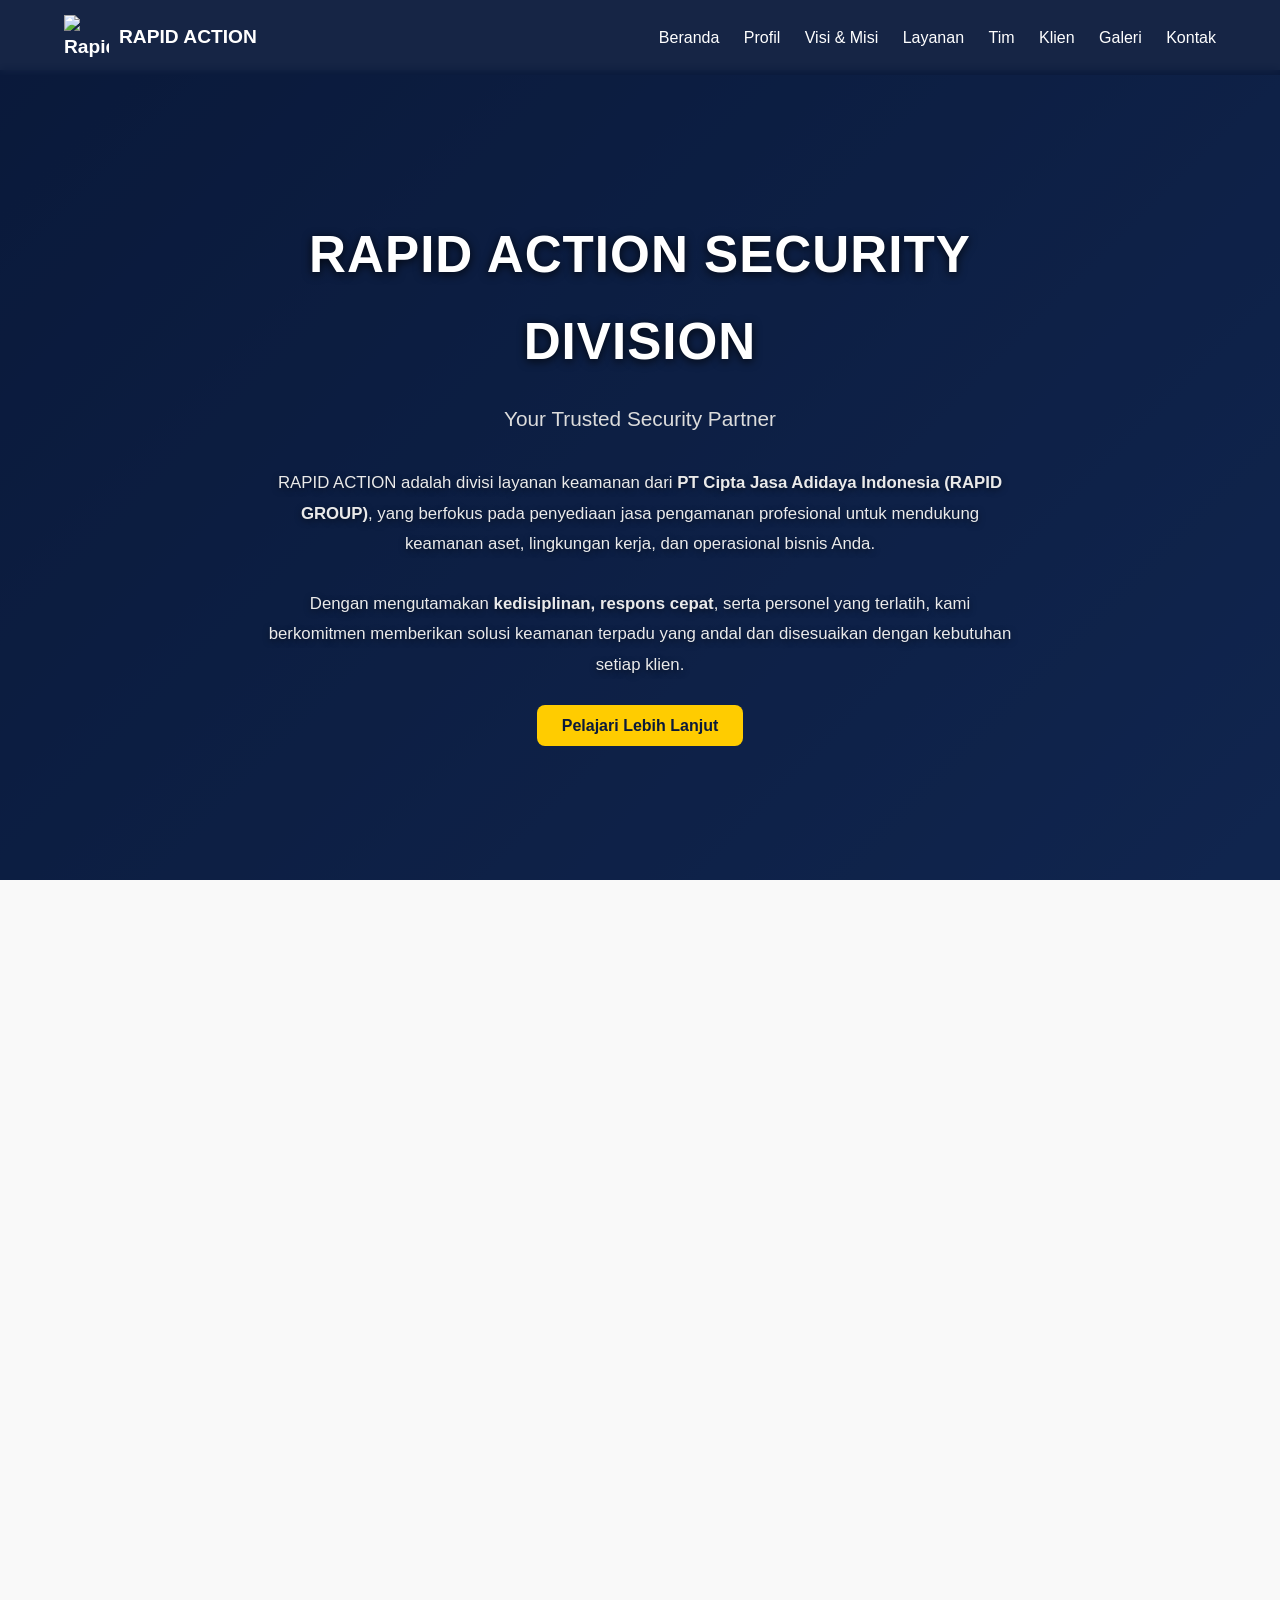
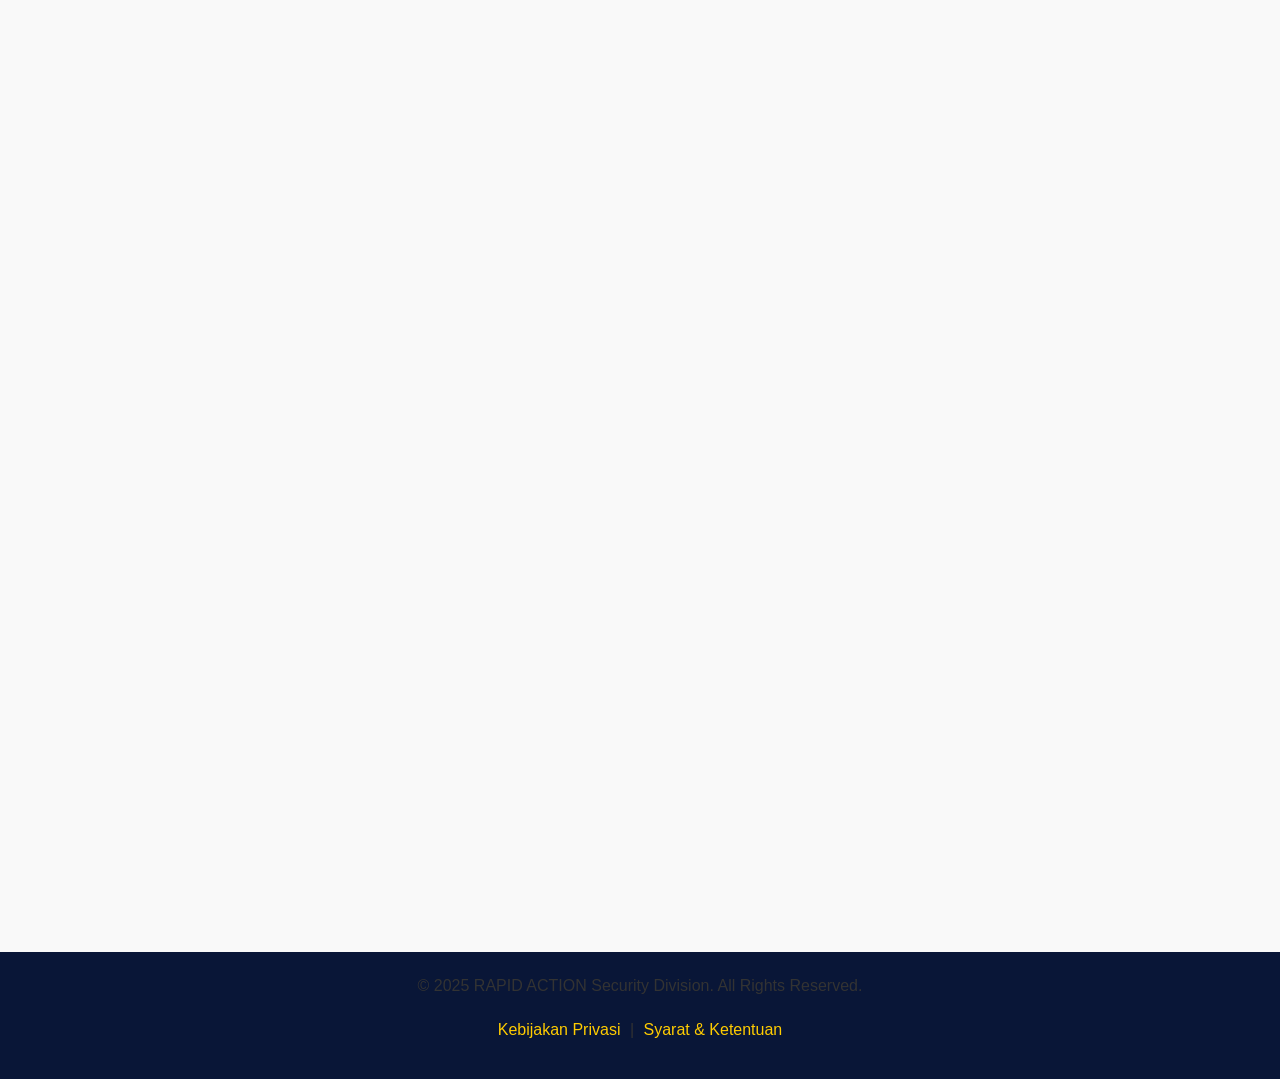
==== commit 06b4fb44: "Update index.html" ====
--- a/index.html
+++ b/index.html
@@ -57,14 +57,24 @@
 
 
   <!-- PROFIL -->
-  <section id="profil" class="container section fade-up">
-    <h2>Profil Perusahaan</h2>
-    <p>
-      RAPID ACTION adalah divisi pengamanan dari RAPID GROUP yang berfokus pada penyediaan jasa keamanan profesional,
-      mendukung perlindungan aset dan kegiatan operasional klien di berbagai sektor industri. Kami berkomitmen memberikan
-      layanan berbasis kualitas, disiplin, dan kepercayaan.
-    </p>
-  </section>
+<section id="profil" class="container section fade-up">
+  <h2>Profil Perusahaan</h2>
+  <p>
+    <strong>RAPID ACTION Security Division</strong> merupakan bagian dari 
+    <strong>PT Cipta Jasa Adidaya Indonesia (RAPID GROUP)</strong> yang bergerak di bidang layanan pengamanan profesional. 
+    Kami hadir sebagai mitra strategis bagi perusahaan yang membutuhkan perlindungan aset, lingkungan kerja, serta 
+    kelancaran kegiatan operasional secara menyeluruh.
+  </p>
+  <p>
+    Dengan dukungan sumber daya manusia yang disiplin, terlatih, dan tangguh, RAPID ACTION berkomitmen untuk 
+    memberikan solusi keamanan yang adaptif dan terpercaya sesuai karakteristik setiap lokasi kerja. 
+    Kami menempatkan kecepatan tanggap dan ketelitian sebagai standar utama dalam setiap tindakan pengamanan.
+  </p>
+  <p>
+    Sebagai bagian dari RAPID GROUP, kami mengimplementasikan etos kerja profesional, sistem pengawasan terpadu, 
+    serta budaya kerja proaktif guna memastikan terciptanya lingkungan yang aman, efisien, dan kondusif bagi seluruh mitra kami.
+  </p>
+</section>
 
   <!-- VISI MISI -->
   <section id="visi-misi" class="section bg-light fade-up">
--- a/style.css
+++ b/style.css
@@ -142,6 +142,15 @@
   margin-bottom: 2rem;
 }
 
+.hero-description {
+  font-size: 1.05rem;
+  color: #eaeaea;
+  max-width: 750px;
+  margin: 0 auto 2rem auto;
+  line-height: 1.8;
+  text-shadow: 0 2px 6px rgba(0, 0, 0, 0.5);
+}
+
 .hero-content {
   animation: fadeInUp 1.2s ease-out;
 }
@@ -388,3 +397,4 @@
 
 
 
+
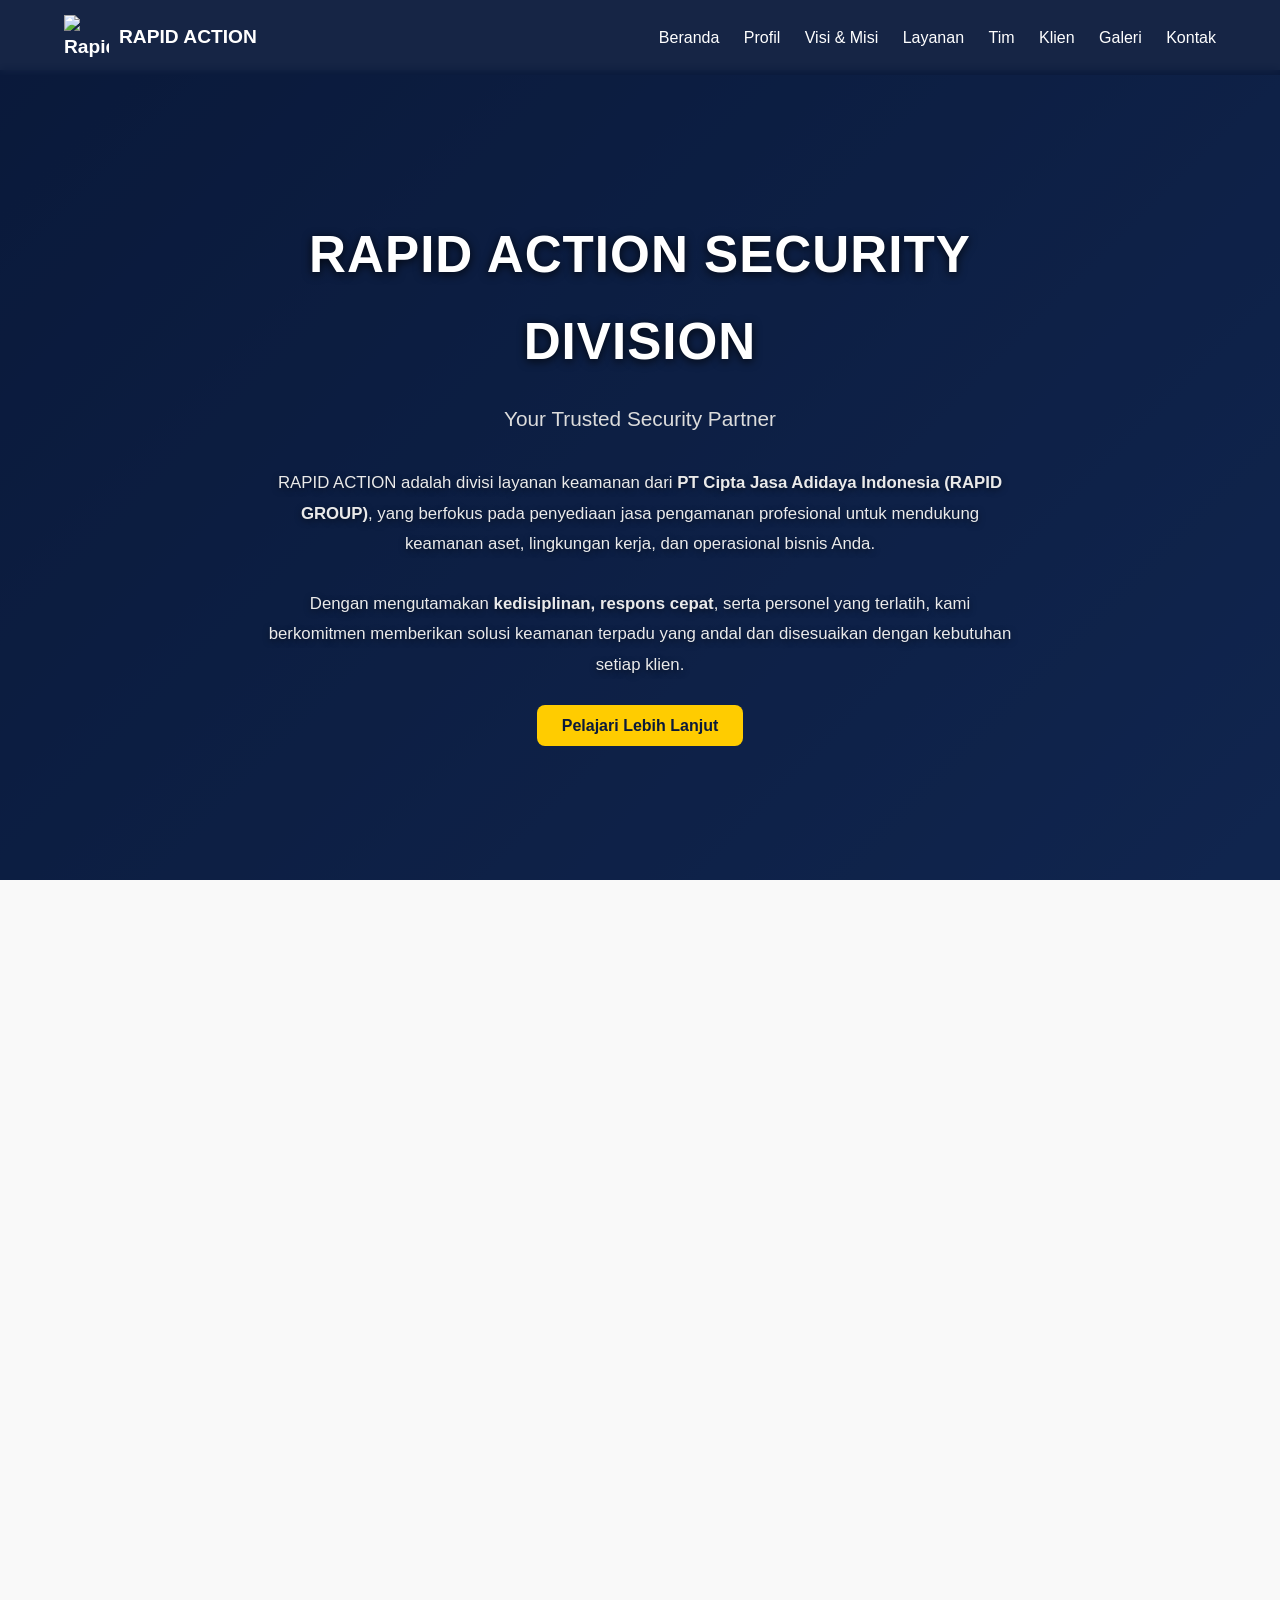
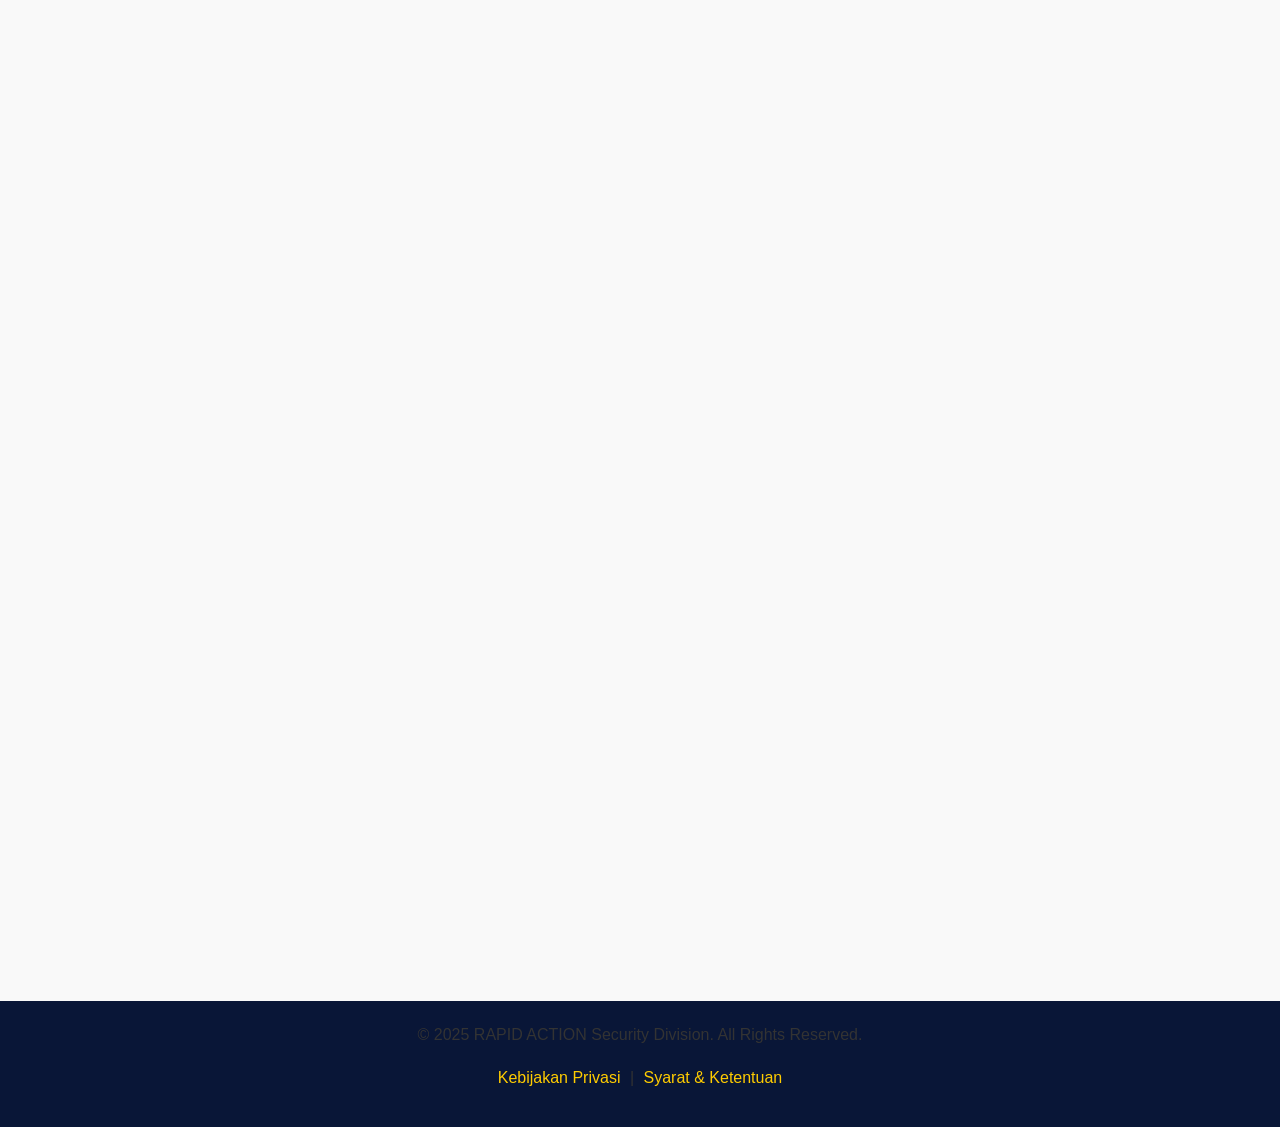
==== commit abcdbd0b: "Update index.html" ====
--- a/index.html
+++ b/index.html
@@ -221,5 +221,6 @@
 
   <!-- Scripts -->
   <script src="scroll.js"></script>
+
 </body>
 </html>
--- a/style.css
+++ b/style.css
@@ -185,9 +185,21 @@
 /* ================================
    PROFIL / VISI MISI
 =================================== */
-#profil p, #visi-misi p {
+#profil h2 {
+  text-align: center;
+  margin-bottom: 1.5rem;
+  font-size: 2rem;
+  color: #0a1a3b;
+}
+
+#profil p {
+  text-align: justify;
   font-size: 1.05rem;
-}
+  color: #333;
+  margin-bottom: 1rem;
+  line-height: 1.8;
+}
+
 
 .visi-misi-grid {
   display: grid;
@@ -398,3 +410,4 @@
 
 
 
+
